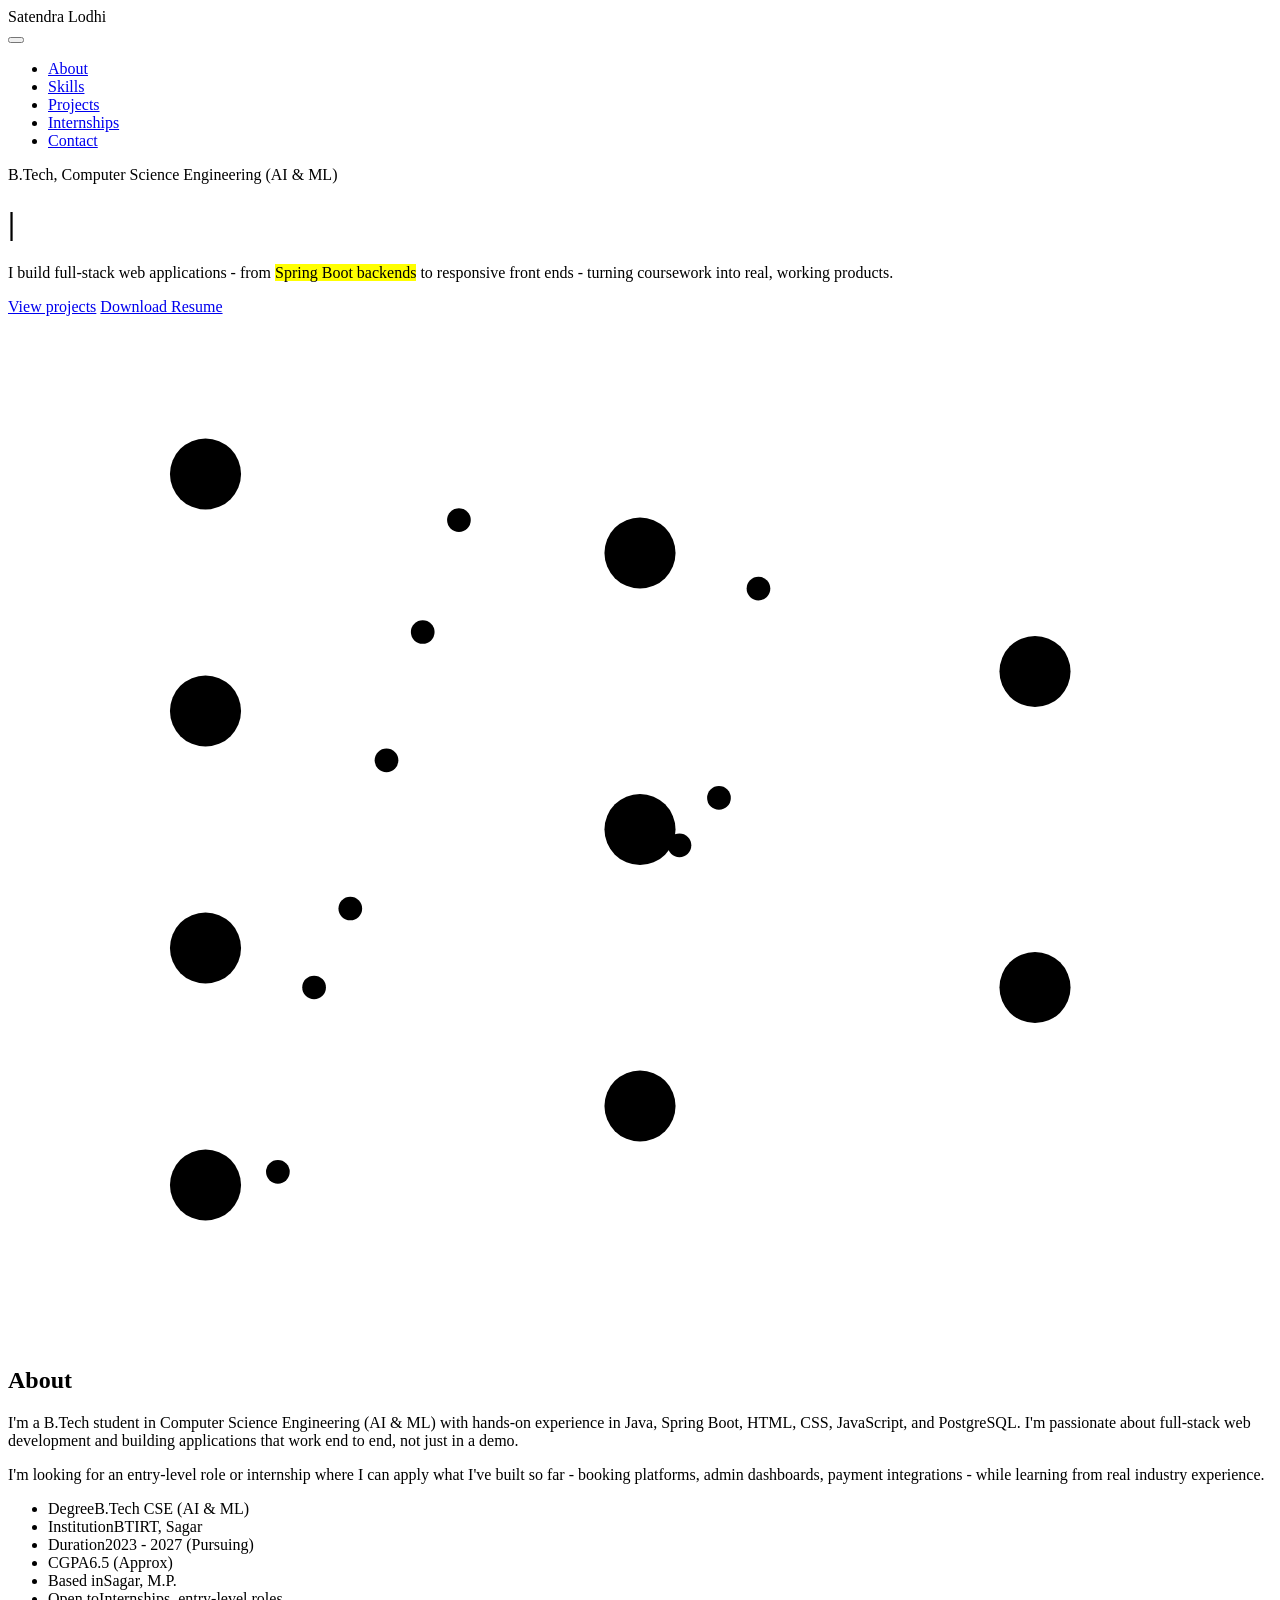
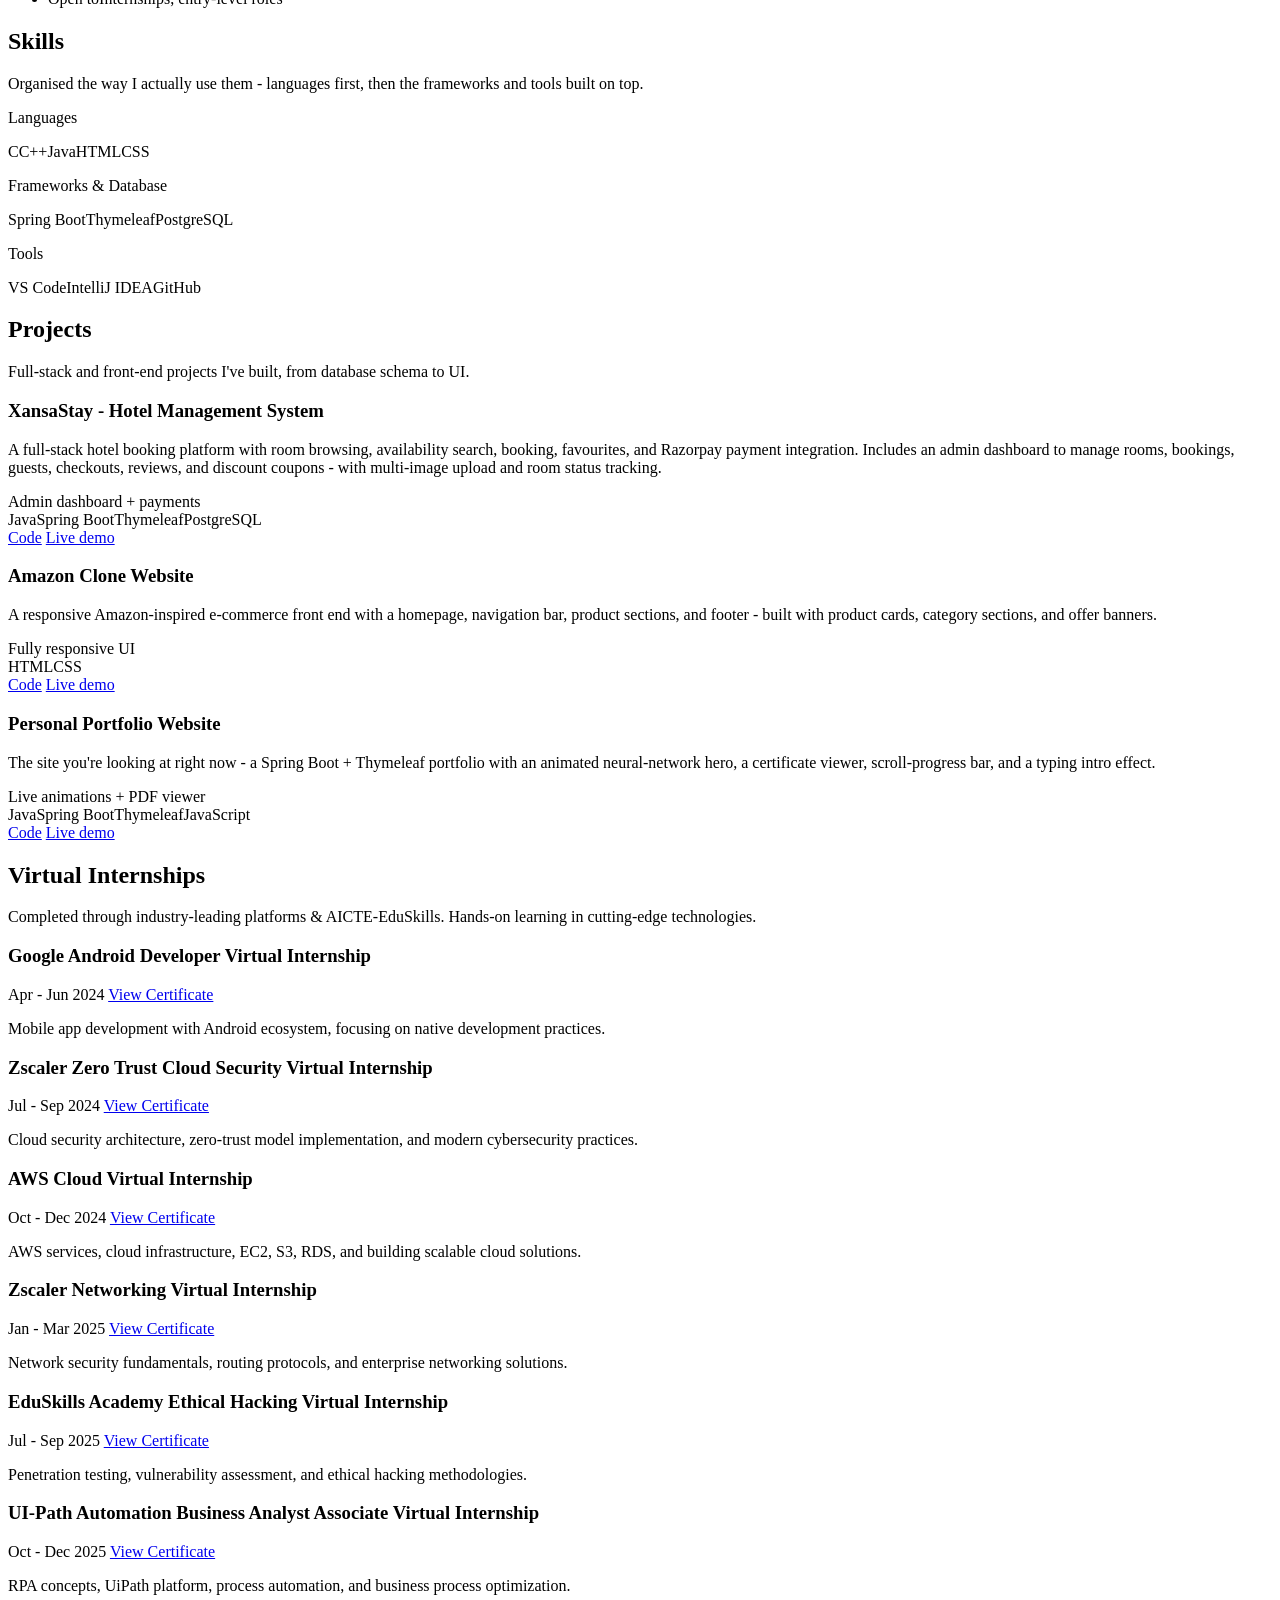
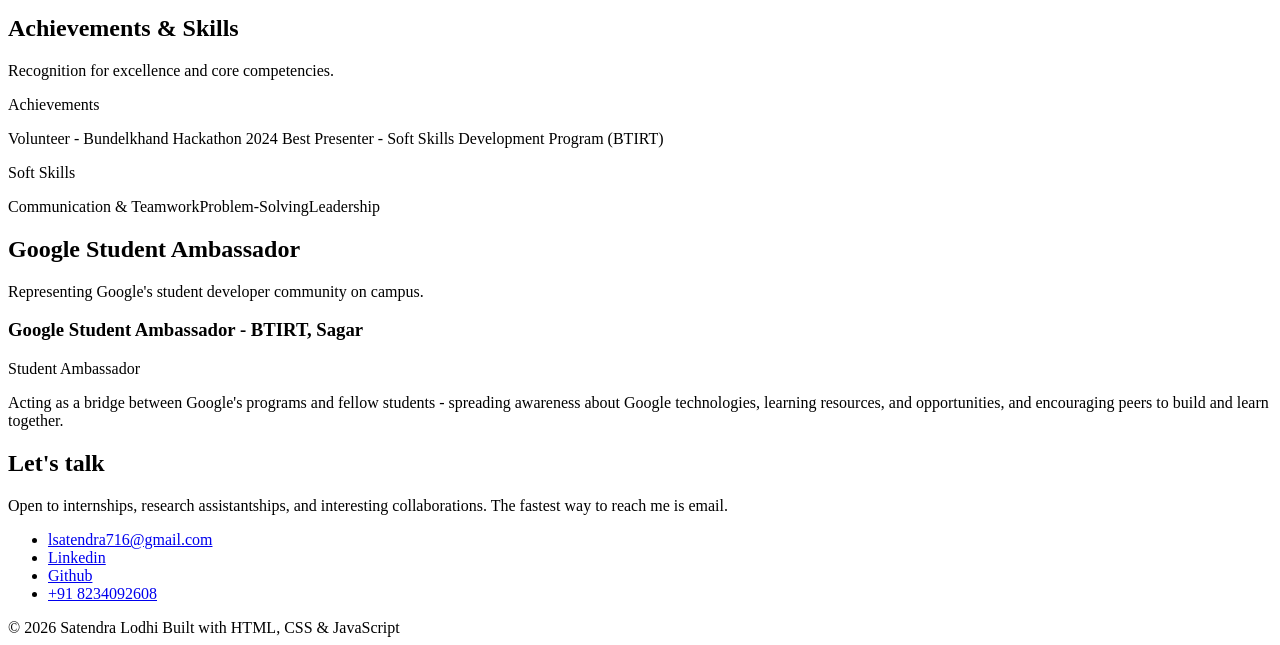
==== portfolio/src/main/resources/templates/index.html @ aa11546d "Update portfolio" ====
<!DOCTYPE html>
<html lang="en">
<head>
    <meta charset="UTF-8">
    <meta name="viewport" content="width=device-width, initial-scale=1.0">
    <title>Satendra Lodhi - CSE (AI & ML) Student</title>

    <!-- my css file -->
    <link rel="stylesheet" href="/css/style.css">
</head>
<body>

<!-- ===== NAVBAR ===== -->
<nav>
    <div class="nav-inner">
        <div class="nav-mark">Satendra Lodhi</div>

        <!-- hamburger button, only shows up on small screens -->
        <button class="nav-toggle" id="navToggle" aria-label="menu">
            <span></span>
            <span></span>
            <span></span>
        </button>

        <ul class="nav-links" id="navLinks">
            <li><a href="#about">About</a></li>
            <li><a href="#skills">Skills</a></li>
            <li><a href="#projects">Projects</a></li>
            <li><a href="#internships">Internships</a></li>
            <li><a href="#contact">Contact</a></li>
        </ul>
    </div>
    <div id="scroll-progress"></div>
</nav>

<!-- ===== HERO / INTRO SECTION ===== -->
<header class="hero">
    <div class="hero-inner">

        <div>
            <p class="eyebrow-line">B.Tech, Computer Science Engineering (AI &amp; ML)</p>
            <h1 class="title"><span id="typing-text"></span><span class="cursor">|</span></h1>
            <p class="lede">
                I build full-stack web applications - from <mark>Spring Boot backends</mark>
                to responsive front ends - turning coursework into real, working products.
            </p>

            <div class="cta-row">
                <a class="btn btn-solid" href="#projects">View projects</a>

                <a class="btn btn-outline"
                   href="/certificates/satendralodhi.pdf"
                   download="Satendra_Lodhi_Resume.pdf">
                    Download Resume
                </a>
            </div>
        </div>

        <!-- small neural-network style graphic, just for looks -->
        <div>
            <svg class="net-svg" id="netSvg" viewBox="0 0 320 260" xmlns="http://www.w3.org/2000/svg">

                <!-- lines connecting the dots -->
                <g id="lines">
                    <line x1="50" y1="40"  x2="160" y2="60"/>
                    <line x1="50" y1="100" x2="160" y2="60"/>
                    <line x1="50" y1="100" x2="160" y2="130"/>
                    <line x1="50" y1="160" x2="160" y2="130"/>
                    <line x1="50" y1="160" x2="160" y2="200"/>
                    <line x1="50" y1="220" x2="160" y2="200"/>
                    <line x1="160" y1="60"  x2="260" y2="90"/>
                    <line x1="160" y1="130" x2="260" y2="90"/>
                    <line x1="160" y1="130" x2="260" y2="170"/>
                    <line x1="160" y1="200" x2="260" y2="170"/>
                </g>

                <!-- the dots (nodes) themselves -->
                <g id="nodes">
                    <circle cx="50" cy="40" r="9"></circle>
                    <circle cx="50" cy="100" r="9"></circle>
                    <circle cx="50" cy="160" r="9"></circle>
                    <circle cx="50" cy="220" r="9"></circle>
                    <circle cx="160" cy="60" r="9"></circle>
                    <circle cx="160" cy="130" r="9"></circle>
                    <circle cx="160" cy="200" r="9"></circle>
                    <circle cx="260" cy="90" r="9"></circle>
                    <circle cx="260" cy="170" r="9"></circle>
                </g>
                <!-- small dots that keep flowing along each connection, for a "running" feel -->
                <g id="flow-dots">
                    <circle class="flow-dot" r="3"><animateMotion dur="1.8s" begin="0s"   repeatCount="indefinite" path="M50,40 L160,60"/></circle>
                    <circle class="flow-dot" r="3"><animateMotion dur="1.8s" begin="0.15s" repeatCount="indefinite" path="M50,100 L160,60"/></circle>
                    <circle class="flow-dot" r="3"><animateMotion dur="1.8s" begin="0.3s"  repeatCount="indefinite" path="M50,100 L160,130"/></circle>
                    <circle class="flow-dot" r="3"><animateMotion dur="1.8s" begin="0.45s" repeatCount="indefinite" path="M50,160 L160,130"/></circle>
                    <circle class="flow-dot" r="3"><animateMotion dur="1.8s" begin="0.6s"  repeatCount="indefinite" path="M50,160 L160,200"/></circle>
                    <circle class="flow-dot" r="3"><animateMotion dur="1.8s" begin="0.75s" repeatCount="indefinite" path="M50,220 L160,200"/></circle>
                    <circle class="flow-dot" r="3"><animateMotion dur="1.5s" begin="0.9s"  repeatCount="indefinite" path="M160,60 L260,90"/></circle>
                    <circle class="flow-dot" r="3"><animateMotion dur="1.5s" begin="1.05s" repeatCount="indefinite" path="M160,130 L260,90"/></circle>
                    <circle class="flow-dot" r="3"><animateMotion dur="1.5s" begin="1.2s"  repeatCount="indefinite" path="M160,130 L260,170"/></circle>
                    <circle class="flow-dot" r="3"><animateMotion dur="1.5s" begin="1.35s" repeatCount="indefinite" path="M160,200 L260,170"/></circle>
                </g>
            </svg>
        </div>

    </div>
</header>

<main>

    <!-- ===== ABOUT ===== -->
    <section id="about">
        <div class="wrap about-grid">
            <div>
                <div class="section-head">
                    <h2 class="h">About</h2>
                </div>

                <p>
                    I'm a B.Tech student in Computer Science Engineering (AI &amp; ML) with hands-on
                    experience in Java, Spring Boot, HTML, CSS, JavaScript, and PostgreSQL. I'm passionate
                    about full-stack web development and building applications that work end to end,
                    not just in a demo.
                </p>
                <p>
                    I'm looking for an entry-level role or internship where I can apply what I've built
                    so far - booking platforms, admin dashboards, payment integrations - while learning
                    from real industry experience.
                </p>
            </div>

            <!-- quick facts, like a mini resume card -->
            <ul class="fact-list">
                <li><span>Degree</span><span>B.Tech CSE (AI &amp; ML)</span></li>
                <li><span>Institution</span><span>BTIRT, Sagar</span></li>
                <li><span>Duration</span><span>2023 - 2027 (Pursuing)</span></li>
                <li><span>CGPA</span><span>6.5 (Approx)</span></li>
                <li><span>Based in</span><span>Sagar, M.P.</span></li>
                <li><span>Open to</span><span>Internships, entry-level roles</span></li>
            </ul>
        </div>
    </section>

    <!-- ===== SKILLS ===== -->
    <section id="skills">
        <div class="wrap">
            <div class="section-head">
                <h2 class="h">Skills</h2>
                <p class="section-sub">
                    Organised the way I actually use them - languages first, then the frameworks
                    and tools built on top.
                </p>
            </div>

            <div class="layers">
                <div class="layer">
                    <p class="layer-name">Languages</p>
                    <div class="skill-tags">
                        <span>C</span><span>C++</span><span>Java</span><span>HTML</span><span>CSS</span>
                    </div>
                </div>

                <div class="layer">
                    <p class="layer-name">Frameworks &amp; Database</p>
                    <div class="skill-tags">
                        <span>Spring Boot</span><span>Thymeleaf</span><span>PostgreSQL</span>
                    </div>
                </div>

                <div class="layer">
                    <p class="layer-name">Tools</p>
                    <div class="skill-tags">
                        <span>VS Code</span><span>IntelliJ IDEA</span><span>GitHub</span>
                    </div>
                </div>
            </div>
        </div>
    </section>

    <!-- ===== PROJECTS ===== -->
    <section id="projects">
        <div class="wrap">
            <div class="section-head">
                <h2 class="h">Projects</h2>
                <p class="section-sub">Full-stack and front-end projects I've built, from database schema to UI.</p>
            </div>

            <div class="projects">

                <!-- project 1 -->
                <div class="project" data-tag="Full-Stack">
                    <h3>XansaStay - Hotel Management System</h3>
                    <p>
                        A full-stack hotel booking platform with room browsing, availability search,
                        booking, favourites, and Razorpay payment integration. Includes an admin dashboard
                        to manage rooms, bookings, guests, checkouts, reviews, and discount coupons - with
                        multi-image upload and room status tracking.
                    </p>
                    <span class="metric">Admin dashboard + payments</span>
                    <div class="tech-row">
                        <span>Java</span><span>Spring Boot</span><span>Thymeleaf</span><span>PostgreSQL</span>
                    </div>
                    <div class="proj-links">
                        <a href="https://github.com/satendra82/Xansastays">Code</a>
                        <a href="https://xansastays.onrender.com/">Live demo</a>
                    </div>
                </div>

                <!-- project 2 -->
                <div class="project" data-tag="Frontend">
                    <h3>Amazon Clone Website</h3>
                    <p>
                        A responsive Amazon-inspired e-commerce front end with a homepage, navigation bar,
                        product sections, and footer - built with product cards, category sections, and
                        offer banners.
                    </p>
                    <span class="metric">Fully responsive UI</span>
                    <div class="tech-row">
                        <span>HTML</span><span>CSS</span>
                    </div>
                    <div class="proj-links">
                        <a href="https://github.com/satendra82">Code</a>
                        <a href="https://github.com/satendra82">Live demo</a>
                    </div>
                </div>

                <!-- project 3 - this site -->
                <div class="project" data-tag="Full-Stack">
                    <h3>Personal Portfolio Website</h3>
                    <p>
                        The site you're looking at right now - a Spring Boot + Thymeleaf portfolio with
                        an animated neural-network hero, a certificate viewer, scroll-progress bar, and
                        a typing intro effect.
                    </p>
                    <span class="metric">Live animations + PDF viewer</span>
                    <div class="tech-row">
                        <span>Java</span><span>Spring Boot</span><span>Thymeleaf</span><span>JavaScript</span>
                    </div>
                    <div class="proj-links">
                        <a href="https://github.com/satendra82">Code</a>
                        <a href="https://satendra-lodhi.onrender.com/">Live demo</a>
                    </div>
                </div>

            </div>
        </div>
    </section>

    <!-- ===== INTERNSHIPS ===== -->
    <section id="internships">
        <div class="wrap">
            <div class="section-head">
                <h2 class="h">Virtual Internships</h2>
                <p class="section-sub">
                    Completed through industry-leading platforms &amp; AICTE-EduSkills. Hands-on learning in cutting-edge technologies.
                </p>
            </div>

            <div class="internships-timeline">
                <div class="internship-card">
                    <div class="internship-header">
                        <h3>Google Android Developer Virtual Internship</h3>
                        <div class="meta-col">
                            <span class="date-badge">Apr - Jun 2024</span>
                            <a class="cert-view-btn" href="#" data-pdf="/certificates/certification1.pdf" onclick="openCertModal(this); return false;">View Certificate</a>
                        </div>
                    </div>
                    <p class="internship-desc">Mobile app development with Android ecosystem, focusing on native development practices.</p>
                </div>

                <div class="internship-card">
                    <div class="internship-header">
                        <h3>Zscaler Zero Trust Cloud Security Virtual Internship</h3>
                        <div class="meta-col">
                            <span class="date-badge">Jul - Sep 2024</span>
                            <a class="cert-view-btn" href="#" data-pdf="/certificates/certificate2.pdf" onclick="openCertModal(this); return false;">View Certificate</a>
                        </div>
                    </div>
                    <p class="internship-desc">Cloud security architecture, zero-trust model implementation, and modern cybersecurity practices.</p>
                </div>

                <div class="internship-card">
                    <div class="internship-header">
                        <h3>AWS Cloud Virtual Internship</h3>
                        <div class="meta-col">
                            <span class="date-badge">Oct - Dec 2024</span>
                            <a class="cert-view-btn" href="#" data-pdf="/certificates/certification3.pdf" onclick="openCertModal(this); return false;">View Certificate</a>
                        </div>
                    </div>
                    <p class="internship-desc">AWS services, cloud infrastructure, EC2, S3, RDS, and building scalable cloud solutions.</p>
                </div>

                <div class="internship-card">
                    <div class="internship-header">
                        <h3>Zscaler Networking Virtual Internship</h3>
                        <div class="meta-col">
                            <span class="date-badge">Jan - Mar 2025</span>
                            <a class="cert-view-btn" href="#" data-pdf="/certificates/certificate4.pdf" onclick="openCertModal(this); return false;">View Certificate</a>
                        </div>
                    </div>
                    <p class="internship-desc">Network security fundamentals, routing protocols, and enterprise networking solutions.</p>
                </div>

                <div class="internship-card">
                    <div class="internship-header">
                        <h3>EduSkills Academy Ethical Hacking Virtual Internship</h3>
                        <div class="meta-col">
                            <span class="date-badge">Jul - Sep 2025</span>
                            <a class="cert-view-btn" href="#" data-pdf="/certificates/certification5.pdf" onclick="openCertModal(this); return false;">View Certificate</a>
                        </div>
                    </div>
                    <p class="internship-desc">Penetration testing, vulnerability assessment, and ethical hacking methodologies.</p>
                </div>

                <div class="internship-card">
                    <div class="internship-header">
                        <h3>UI-Path Automation Business Analyst Associate Virtual Internship</h3>
                        <div class="meta-col">
                            <span class="date-badge">Oct - Dec 2025</span>
                            <a class="cert-view-btn" href="#" data-pdf="/certificates/certification6.pdf" onclick="openCertModal(this); return false;">View Certificate</a>
                        </div>
                    </div>
                    <p class="internship-desc">RPA concepts, UiPath platform, process automation, and business process optimization.</p>
                </div>
            </div>
        </div>
    </section>

    <!-- ===== ACHIEVEMENTS ===== -->
    <section id="achievements">
        <div class="wrap">
            <div class="section-head">
                <h2 class="h">Achievements &amp; Skills</h2>
                <p class="section-sub">
                    Recognition for excellence and core competencies.
                </p>
            </div>

            <div class="layers">
                <div class="layer">
                    <p class="layer-name">Achievements</p>
                    <div class="skill-tags">
                        <span>Volunteer - Bundelkhand Hackathon 2024</span>
                        <span>Best Presenter - Soft Skills Development Program (BTIRT)</span>
                    </div>
                </div>

                <div class="layer">
                    <p class="layer-name">Soft Skills</p>
                    <div class="skill-tags">
                        <span>Communication &amp; Teamwork</span><span>Problem-Solving</span><span>Leadership</span>
                    </div>
                </div>
            </div>
        </div>
    </section>

    <!-- ===== GOOGLE STUDENT AMBASSADOR ===== -->
    <section id="ambassador">
        <div class="wrap">
            <div class="section-head">
                <h2 class="h">Google Student Ambassador</h2>
                <p class="section-sub">
                    Representing Google's student developer community on campus.
                </p>
            </div>

            <div class="internships-timeline">
                <div class="internship-card">
                    <div class="internship-header">
                        <h3>Google Student Ambassador - BTIRT, Sagar</h3>
                        <div class="meta-col">
                            <span class="date-badge">Student Ambassador</span>
                        </div>
                    </div>
                    <p class="internship-desc">
                        Acting as a bridge between Google's programs and fellow students - spreading awareness
                        about Google technologies, learning resources, and opportunities, and encouraging
                        peers to build and learn together.
                    </p>
                </div>
            </div>
        </div>
    </section>

    <!-- ===== CONTACT ===== -->
    <section id="contact">
        <div class="wrap">
            <div class="contact-box">
                <div class="contact-anim">
                    <h2 class="h">Let's talk</h2>
                    <p style="color:var(--ink-soft)">
                        Open to internships, research assistantships, and interesting collaborations.
                        The fastest way to reach me is email.
                    </p>
                </div>

                <ul class="contact-list contact-anim" id="contact-list-anim">
                    <li><a href="mailto:lsatendra716@gmail.com">lsatendra716@gmail.com</a></li>
                    <li><a href="https://linkedin.com/in/satendra-lodhi" target="_blank" rel="noopener">Linkedin</a></li>
                    <li><a href="https://github.com/satendra82" target="_blank" rel="noopener">Github</a></li>
                    <li><a href="tel:+918234092608">+91 8234092608</a></li>
                </ul>
            </div>
        </div>
    </section>

</main>

<footer>
    <div class="wrap footer-inner">
        <span>&copy; 2026 Satendra Lodhi</span>
        <span>Built with HTML, CSS &amp; JavaScript</span>
    </div>
</footer>

<!-- my js file, right before closing body tag -->
<script src="/js/script.js"></script>

<!-- ===== CERTIFICATE MODAL ===== -->
<div id="certModal" style="display:none; position:fixed; inset:0; z-index:999; align-items:center; justify-content:center;">
    <div id="certBackdrop" onclick="closeCertModal()" style="position:absolute; inset:0; background:rgba(0,0,0,0.6); backdrop-filter:blur(6px);"></div>
    <div style="position:relative; z-index:1000; width:90%; max-width:900px; height:85vh; background:#fff; border-radius:4px; overflow:hidden; box-shadow:0 20px 60px rgba(0,0,0,0.4);">
        <button onclick="closeCertModal()" style="position:absolute; top:12px; right:16px; background:#B5542A; color:#fff; border:none; border-radius:3px; padding:6px 14px; font-size:0.9rem; cursor:pointer; z-index:10;">✕ Close</button>
        <iframe id="certFrame" src="" style="width:100%; height:100%; border:none;"></iframe>
    </div>
</div>


</body>
</html>
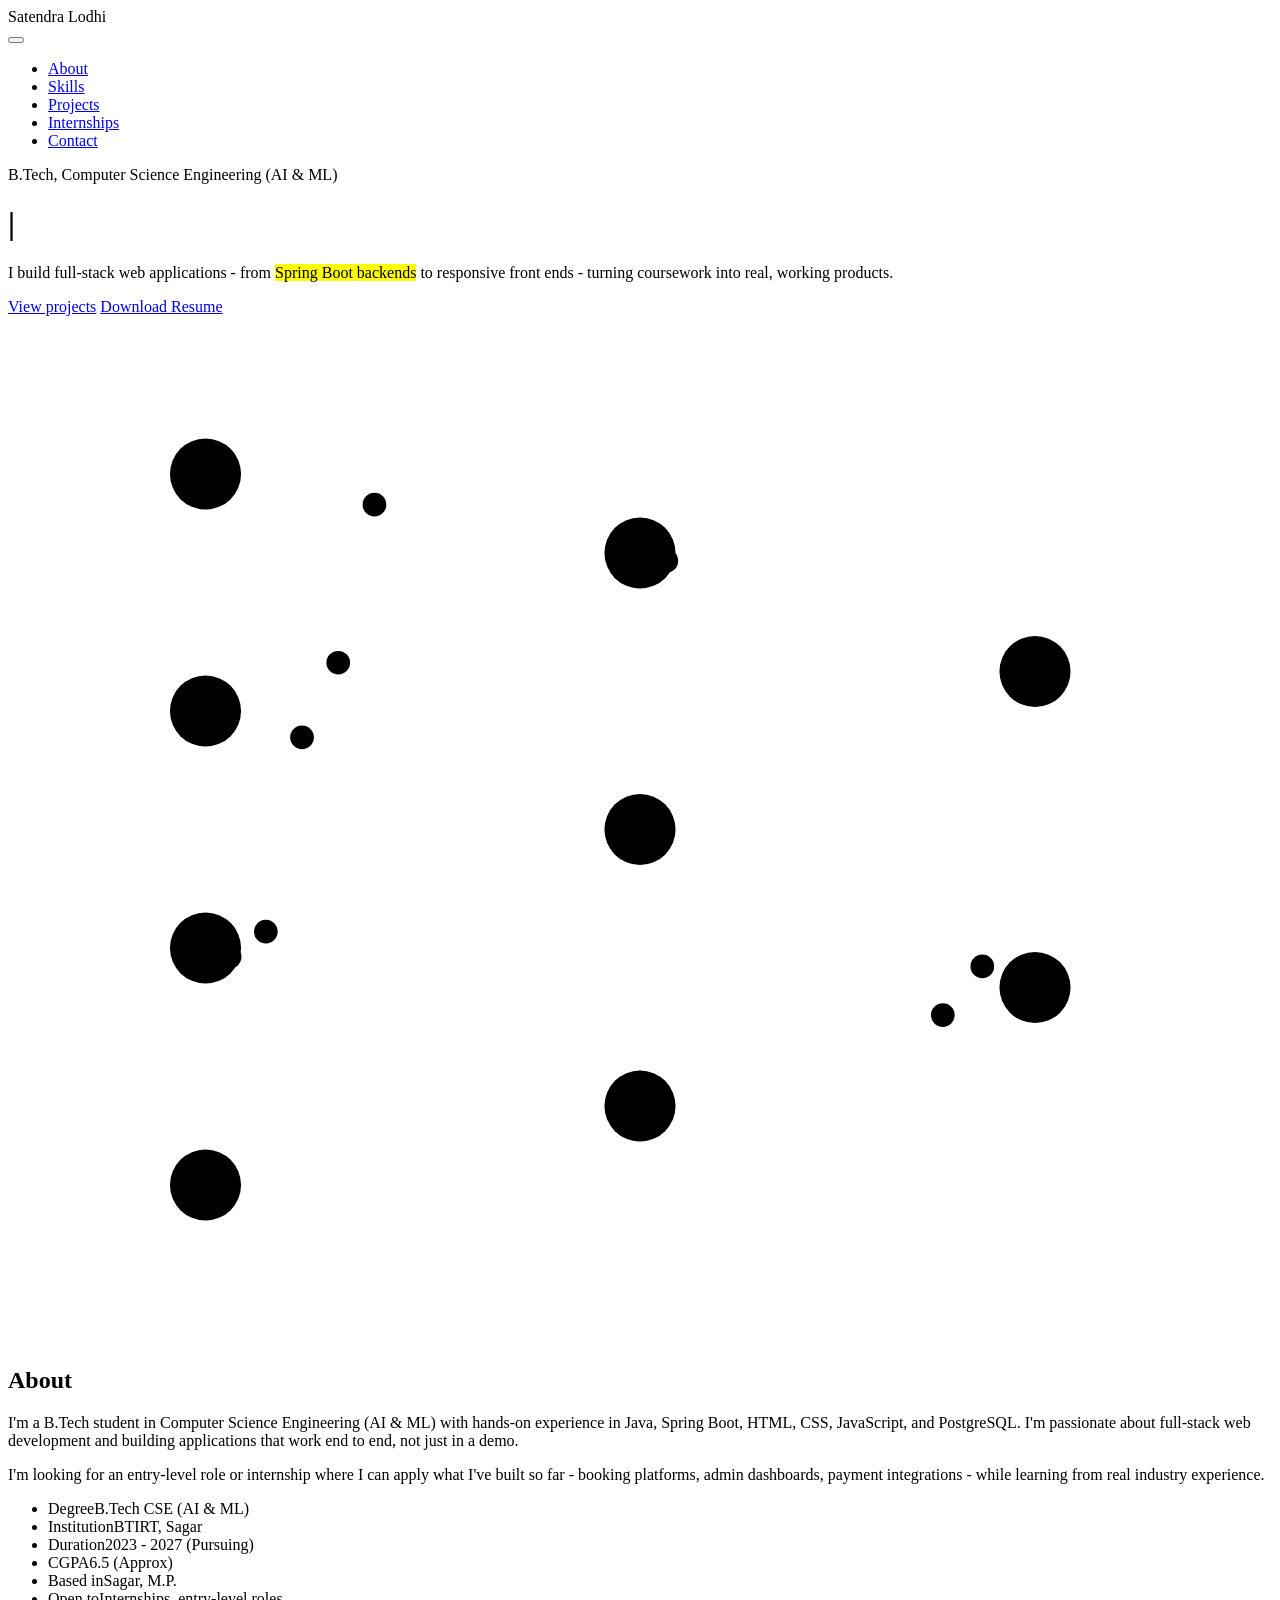
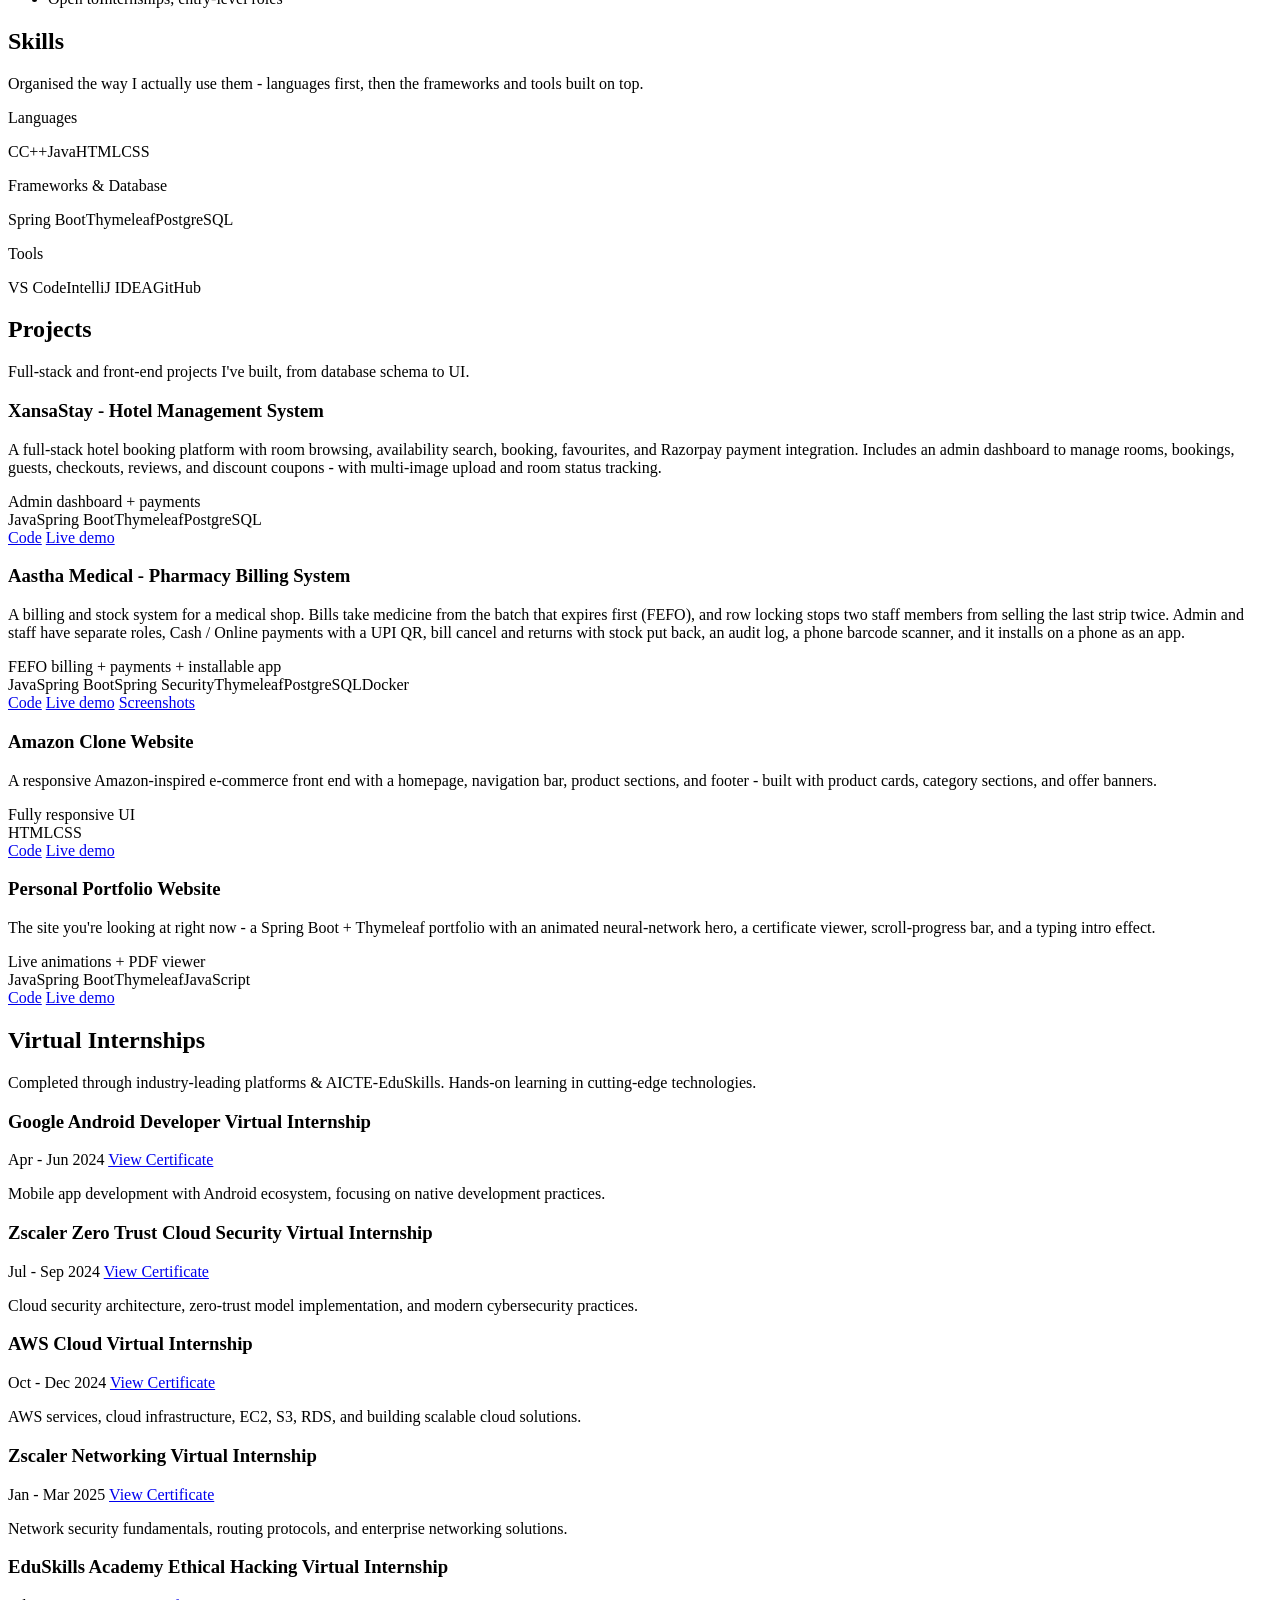
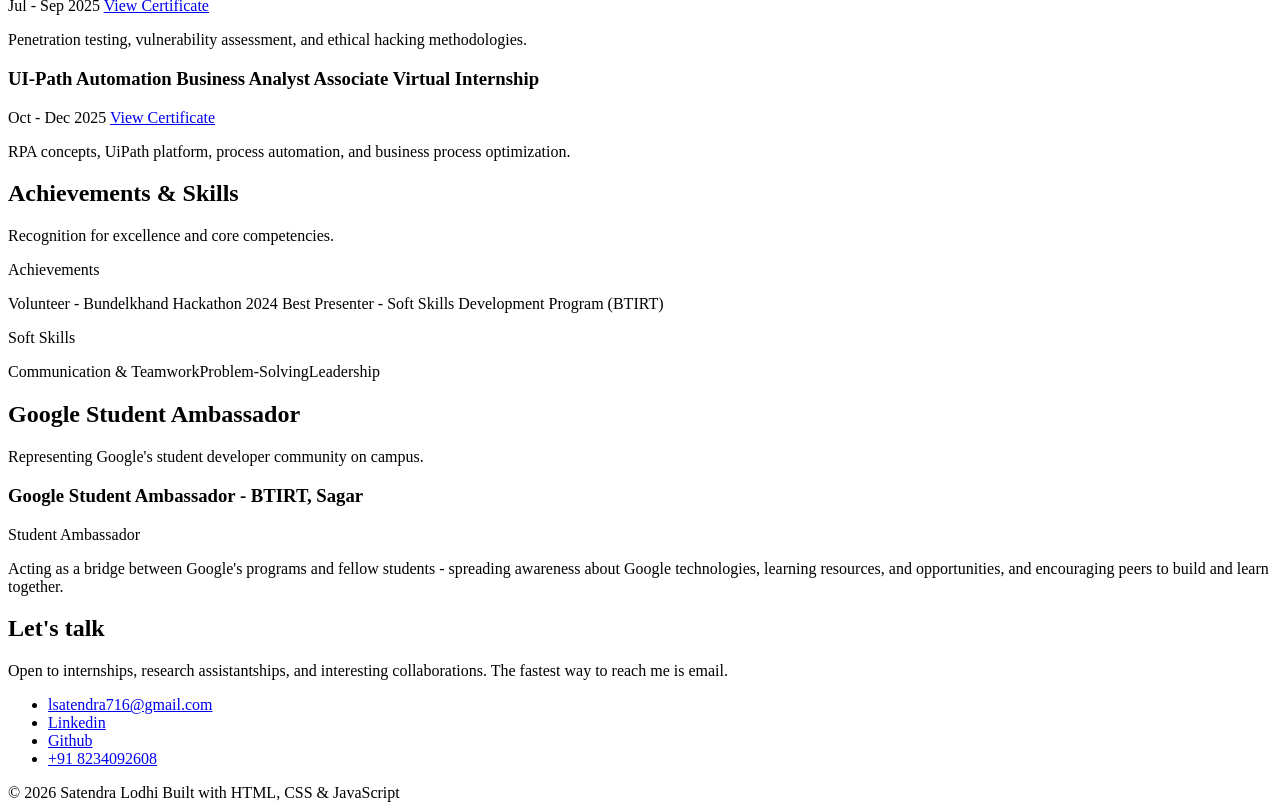
==== commit 03bd59c1: "Add Aastha Medical project with screenshots page" ====
--- a/portfolio/src/main/resources/templates/index.html
+++ b/portfolio/src/main/resources/templates/index.html
@@ -205,7 +205,28 @@
                     </div>
                 </div>
 
-                <!-- project 2 -->
+                <!-- project 2 - Aastha Medical -->
+                <div class="project" data-tag="Full-Stack">
+                    <h3>Aastha Medical - Pharmacy Billing System</h3>
+                    <p>
+                        A billing and stock system for a medical shop. Bills take medicine from the batch that
+                        expires first (FEFO), and row locking stops two staff members from selling the last
+                        strip twice. Admin and staff have separate roles, Cash / Online payments with a UPI QR,
+                        bill cancel and returns with stock put back, an audit log, a phone barcode scanner,
+                        and it installs on a phone as an app.
+                    </p>
+                    <span class="metric">FEFO billing + payments + installable app</span>
+                    <div class="tech-row">
+                        <span>Java</span><span>Spring Boot</span><span>Spring Security</span><span>Thymeleaf</span><span>PostgreSQL</span><span>Docker</span>
+                    </div>
+                    <div class="proj-links">
+                        <a href="https://github.com/satendra82/Medical-Billing-System">Code</a>
+                        <a href="https://medical-billing-system-ueug.onrender.com">Live demo</a>
+                        <a href="/aastha-medical.html">Screenshots</a>
+                    </div>
+                </div>
+
+                <!-- project 3 -->
                 <div class="project" data-tag="Frontend">
                     <h3>Amazon Clone Website</h3>
                     <p>
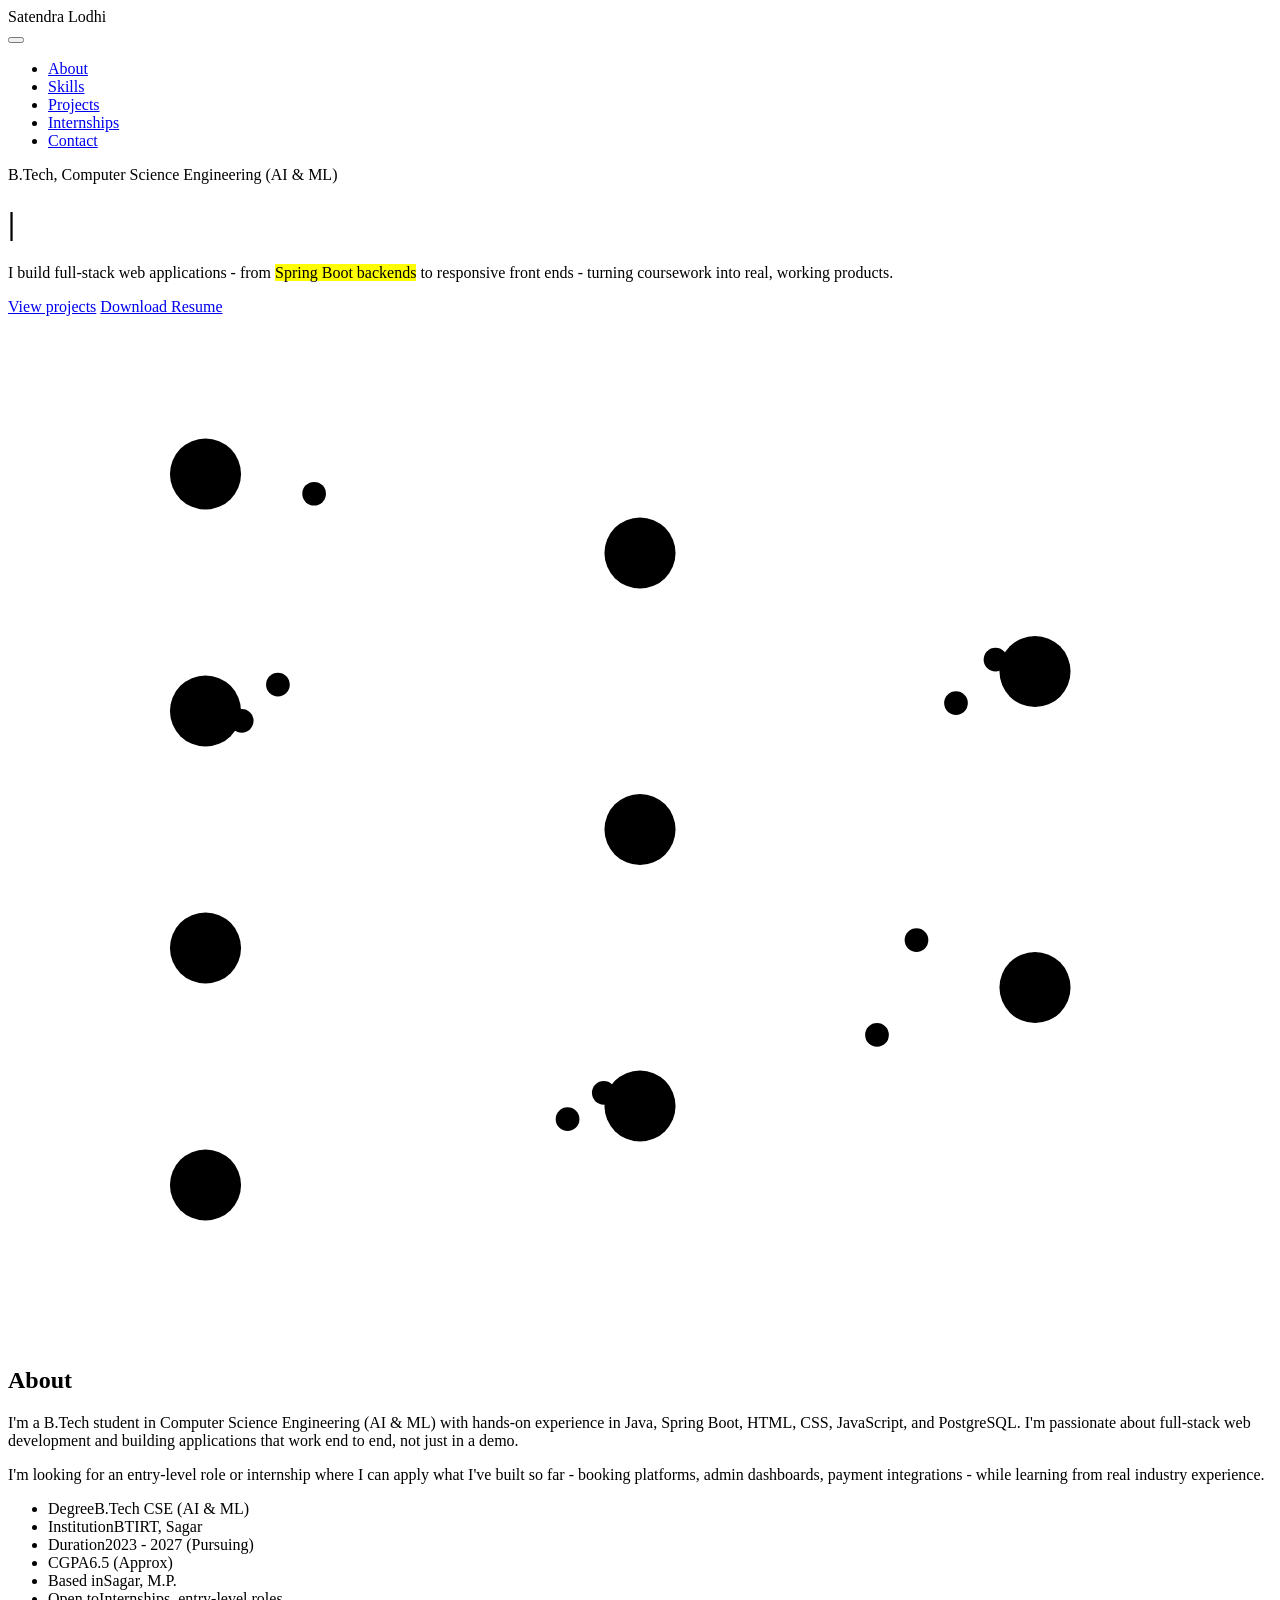
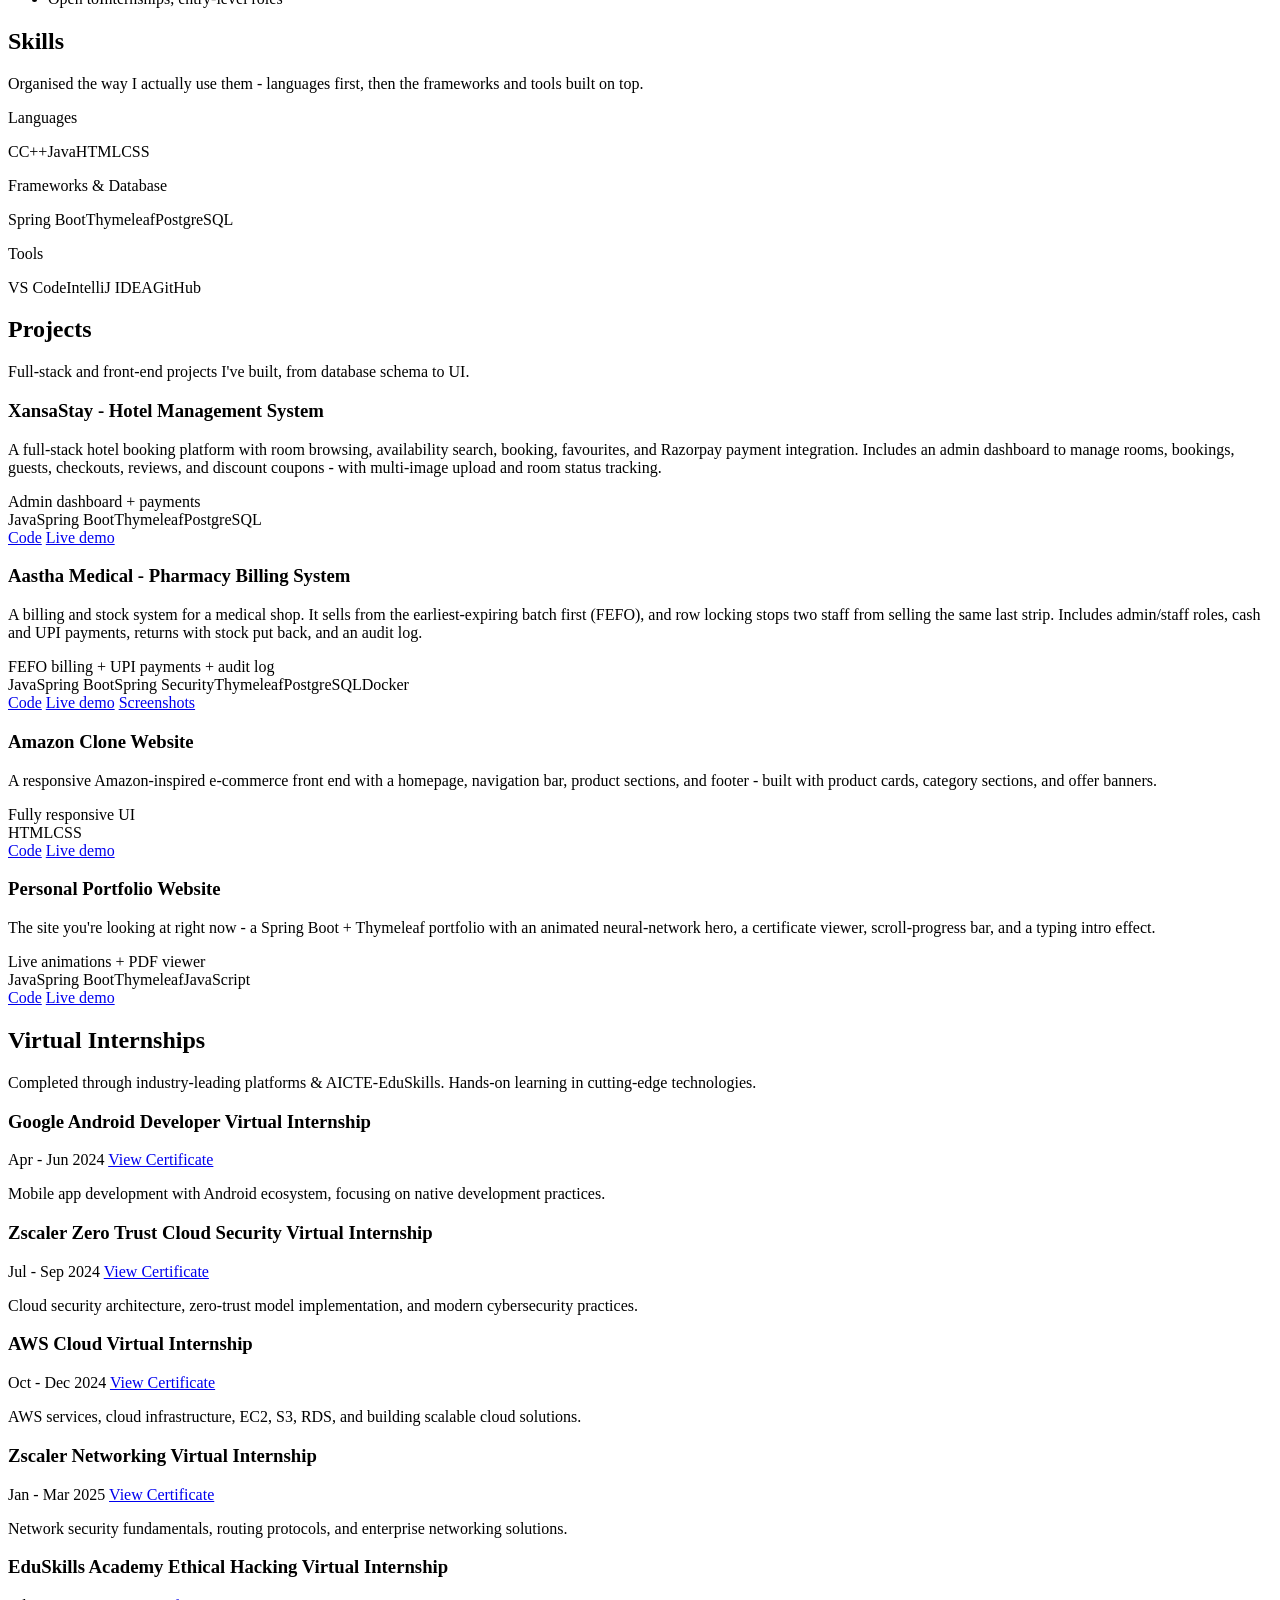
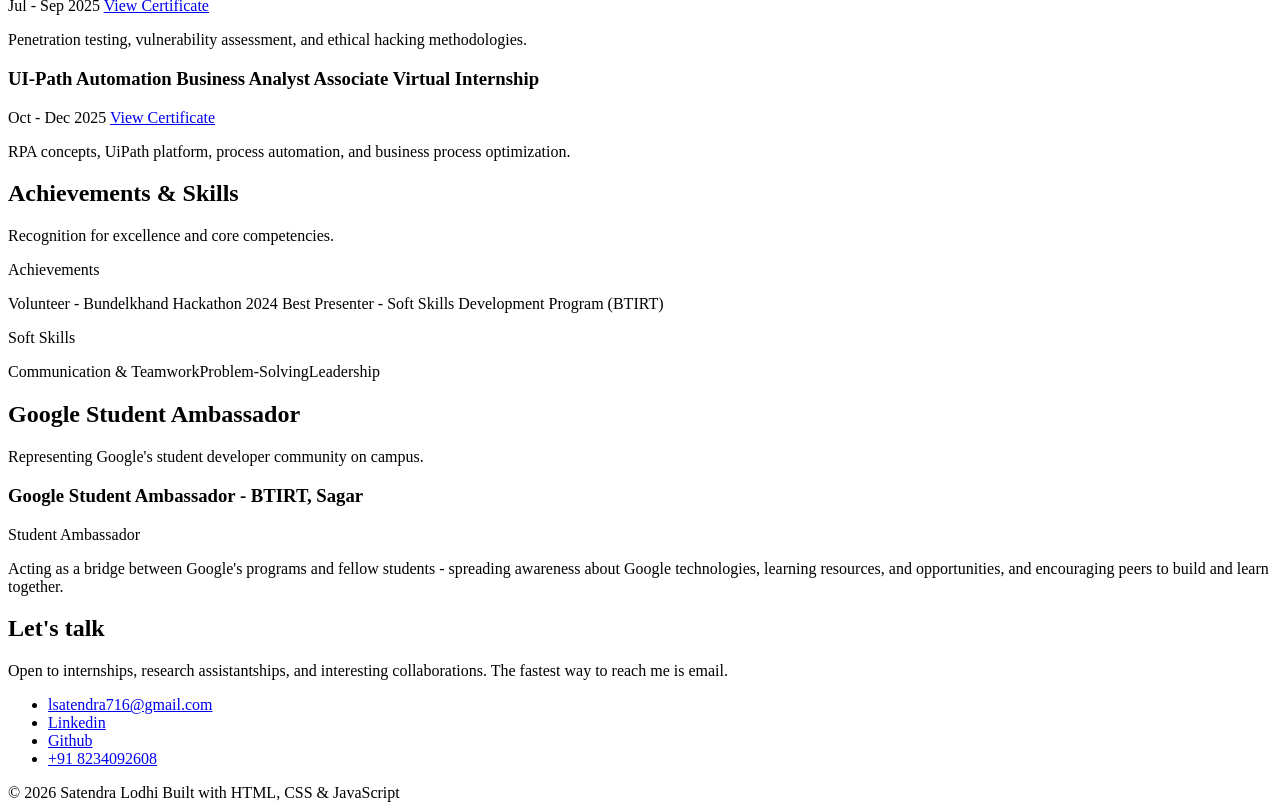
==== commit 090139cc: "Update Aastha Medical project card" ====
--- a/portfolio/src/main/resources/templates/index.html
+++ b/portfolio/src/main/resources/templates/index.html
@@ -209,16 +209,16 @@
                 <div class="project" data-tag="Full-Stack">
                     <h3>Aastha Medical - Pharmacy Billing System</h3>
                     <p>
-                        A billing and stock system for a medical shop. Bills take medicine from the batch that
-                        expires first (FEFO), and row locking stops two staff members from selling the last
-                        strip twice. Admin and staff have separate roles, Cash / Online payments with a UPI QR,
-                        bill cancel and returns with stock put back, an audit log, a phone barcode scanner,
-                        and it installs on a phone as an app.
-                    </p>
-                    <span class="metric">FEFO billing + payments + installable app</span>
+                        A billing and stock system for a medical shop. It sells from the earliest-expiring
+                        batch first (FEFO), and row locking stops two staff from selling the same last strip.
+                        Includes admin/staff roles, cash and UPI payments, returns with stock put back,
+                        and an audit log.
+                    </p>
+                    <span class="metric">FEFO billing + UPI payments + audit log</span>
                     <div class="tech-row">
                         <span>Java</span><span>Spring Boot</span><span>Spring Security</span><span>Thymeleaf</span><span>PostgreSQL</span><span>Docker</span>
                     </div>
+                </div>
                     <div class="proj-links">
                         <a href="https://github.com/satendra82/Medical-Billing-System">Code</a>
                         <a href="https://medical-billing-system-ueug.onrender.com">Live demo</a>
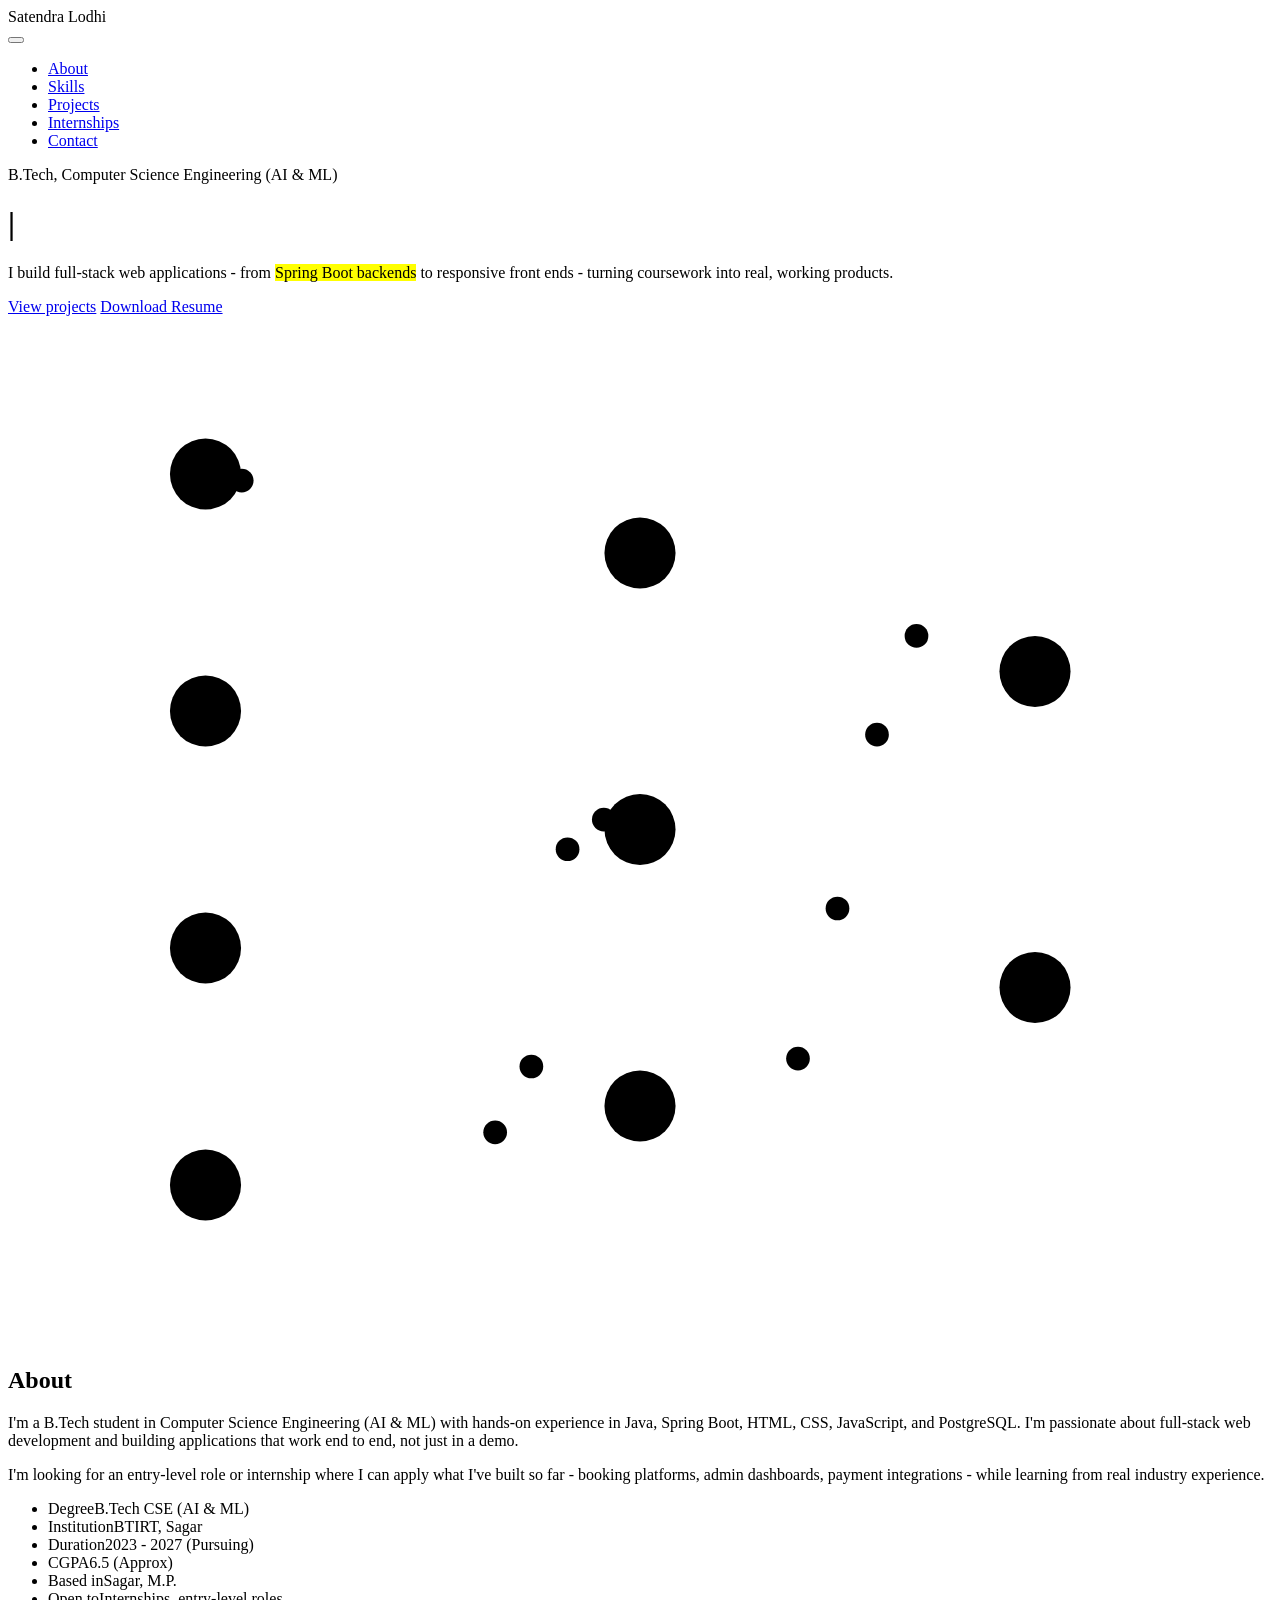
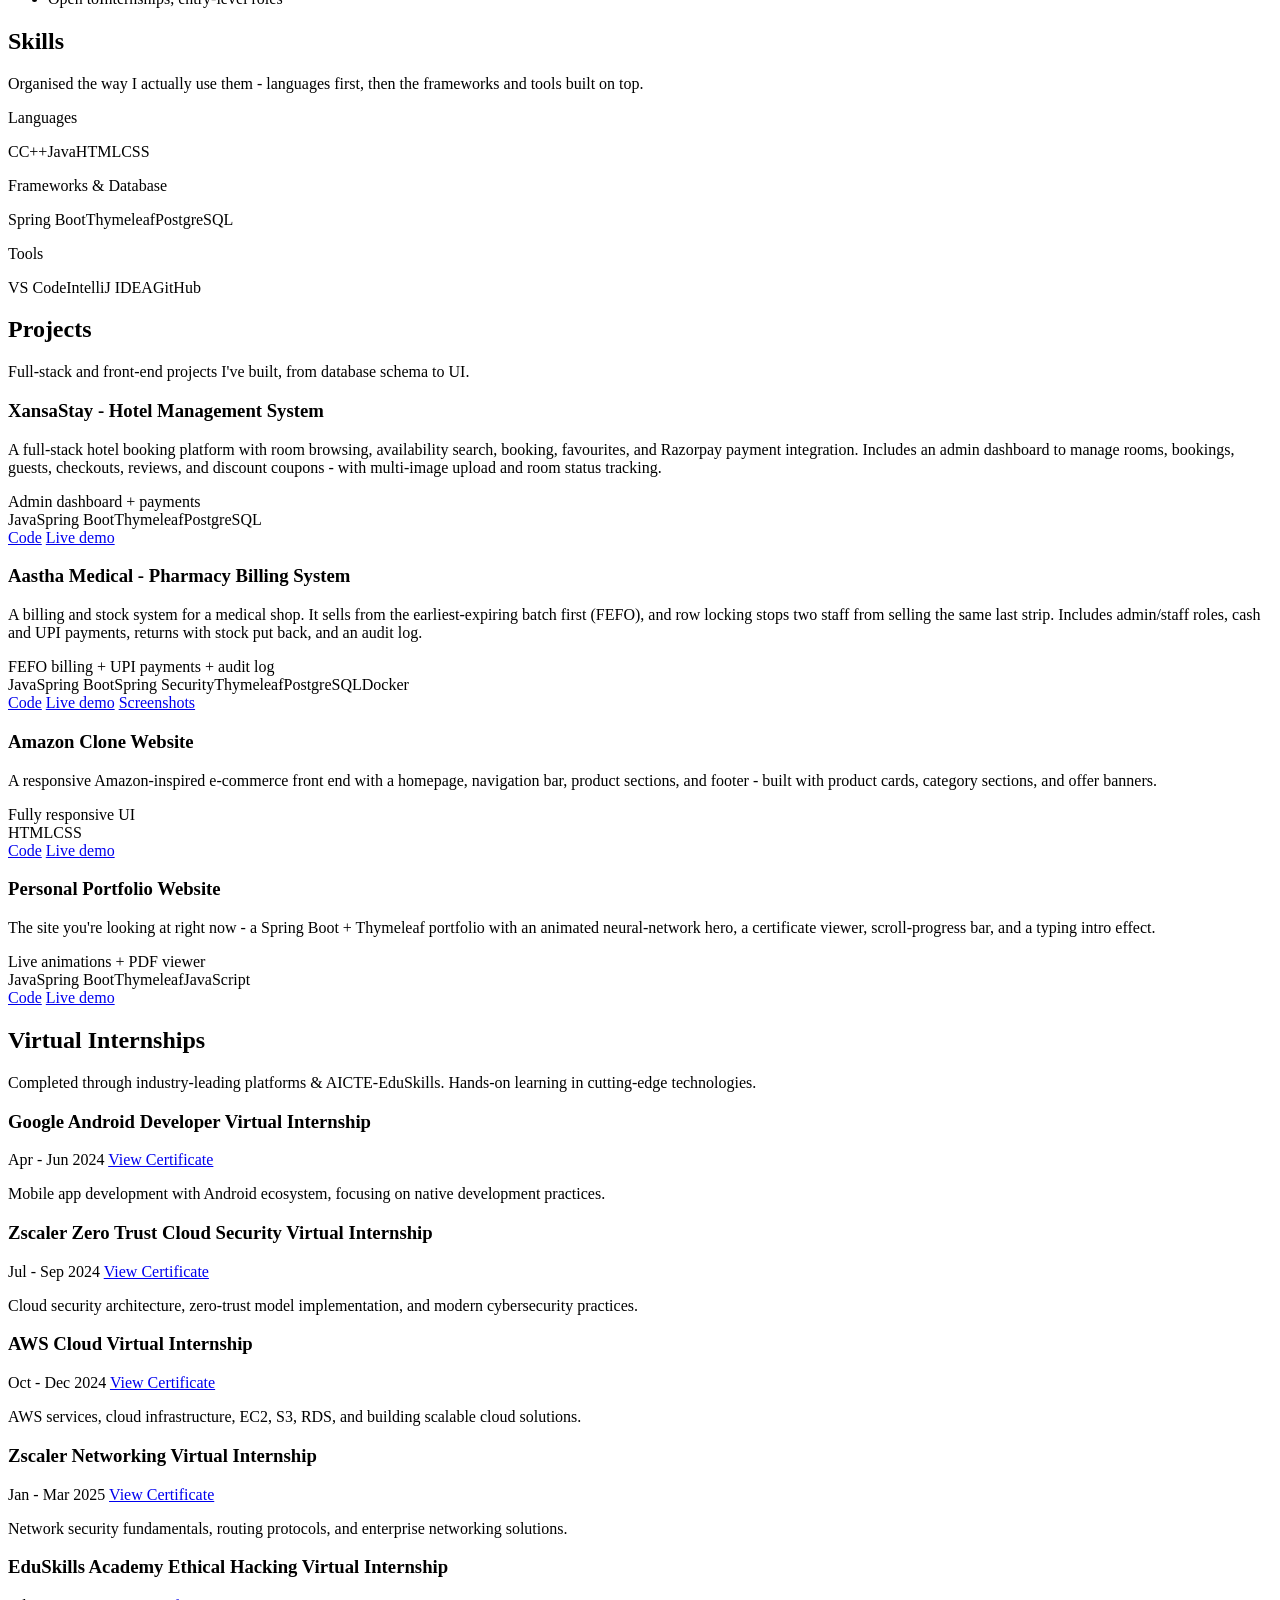
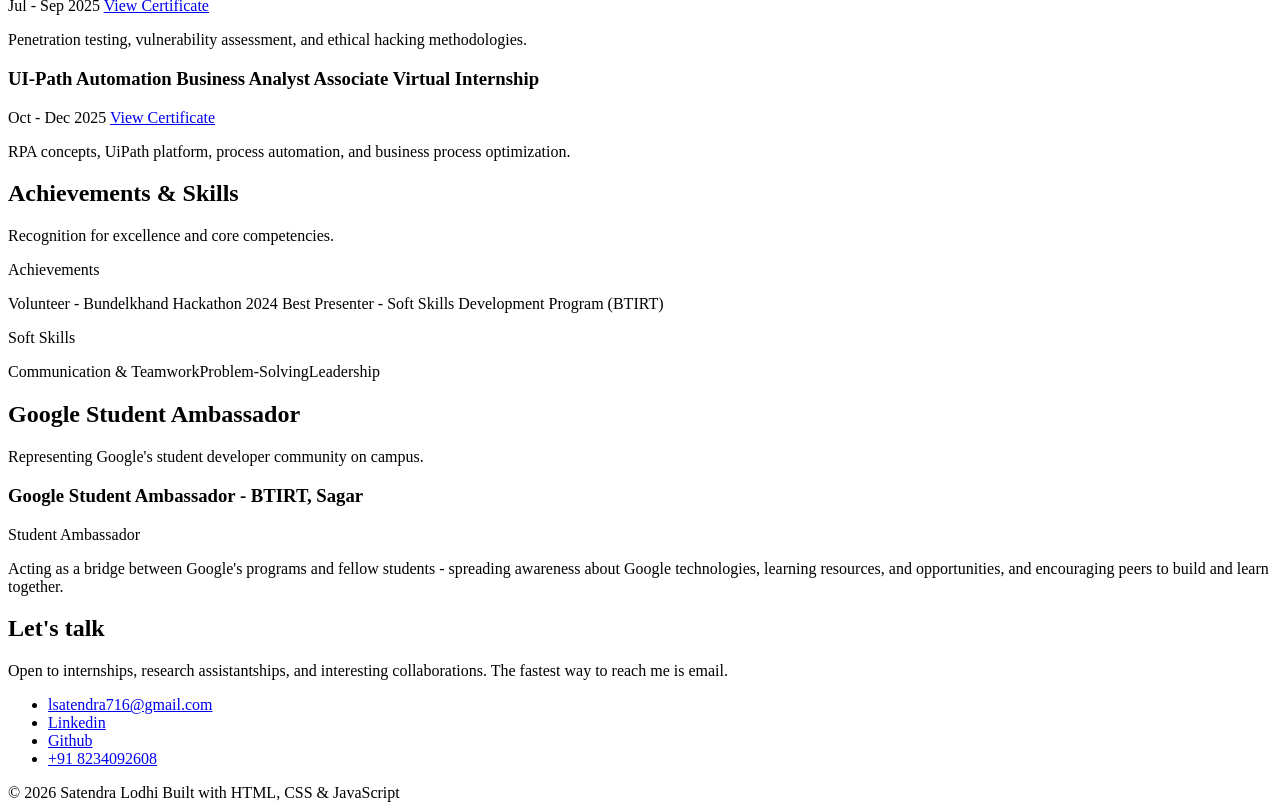
==== commit 90459f92: "Fix Aastha Medical card: move project links inside card" ====
--- a/portfolio/src/main/resources/templates/index.html
+++ b/portfolio/src/main/resources/templates/index.html
@@ -218,7 +218,6 @@
                     <div class="tech-row">
                         <span>Java</span><span>Spring Boot</span><span>Spring Security</span><span>Thymeleaf</span><span>PostgreSQL</span><span>Docker</span>
                     </div>
-                </div>
                     <div class="proj-links">
                         <a href="https://github.com/satendra82/Medical-Billing-System">Code</a>
                         <a href="https://medical-billing-system-ueug.onrender.com">Live demo</a>
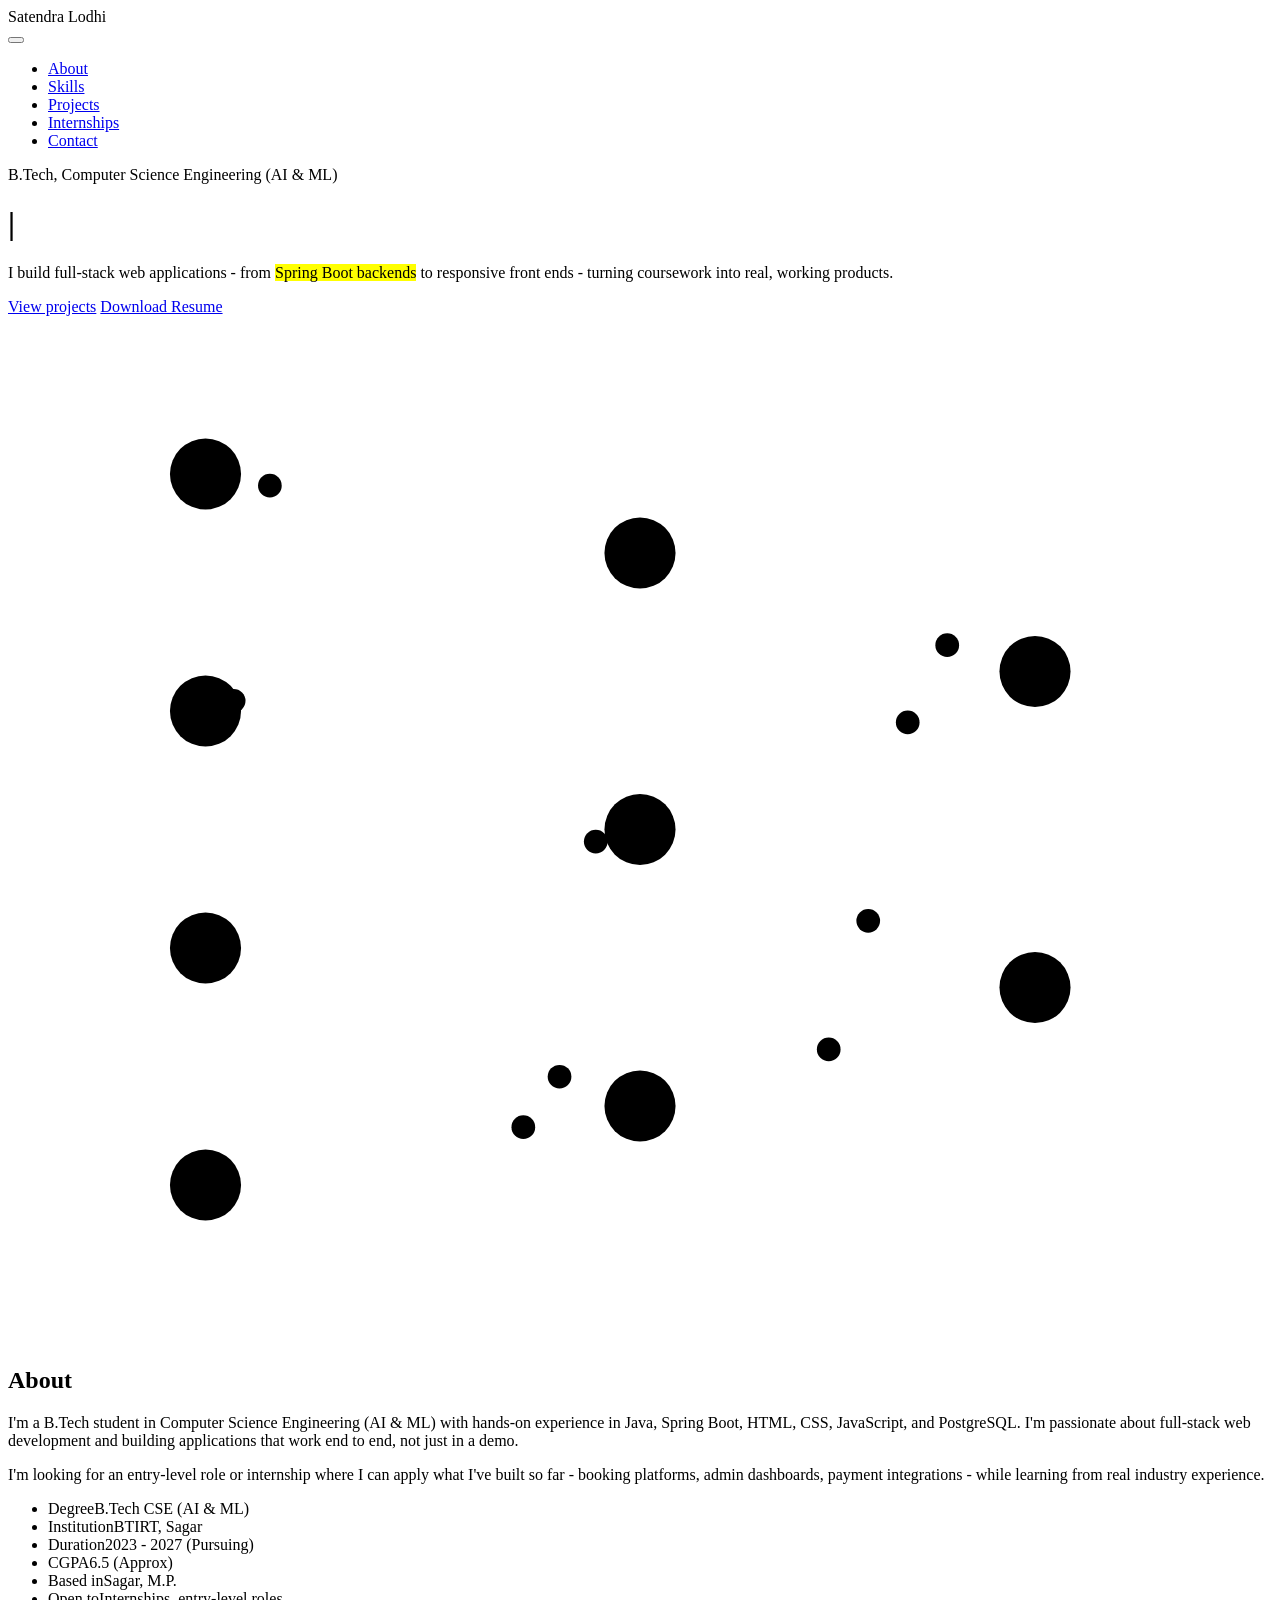
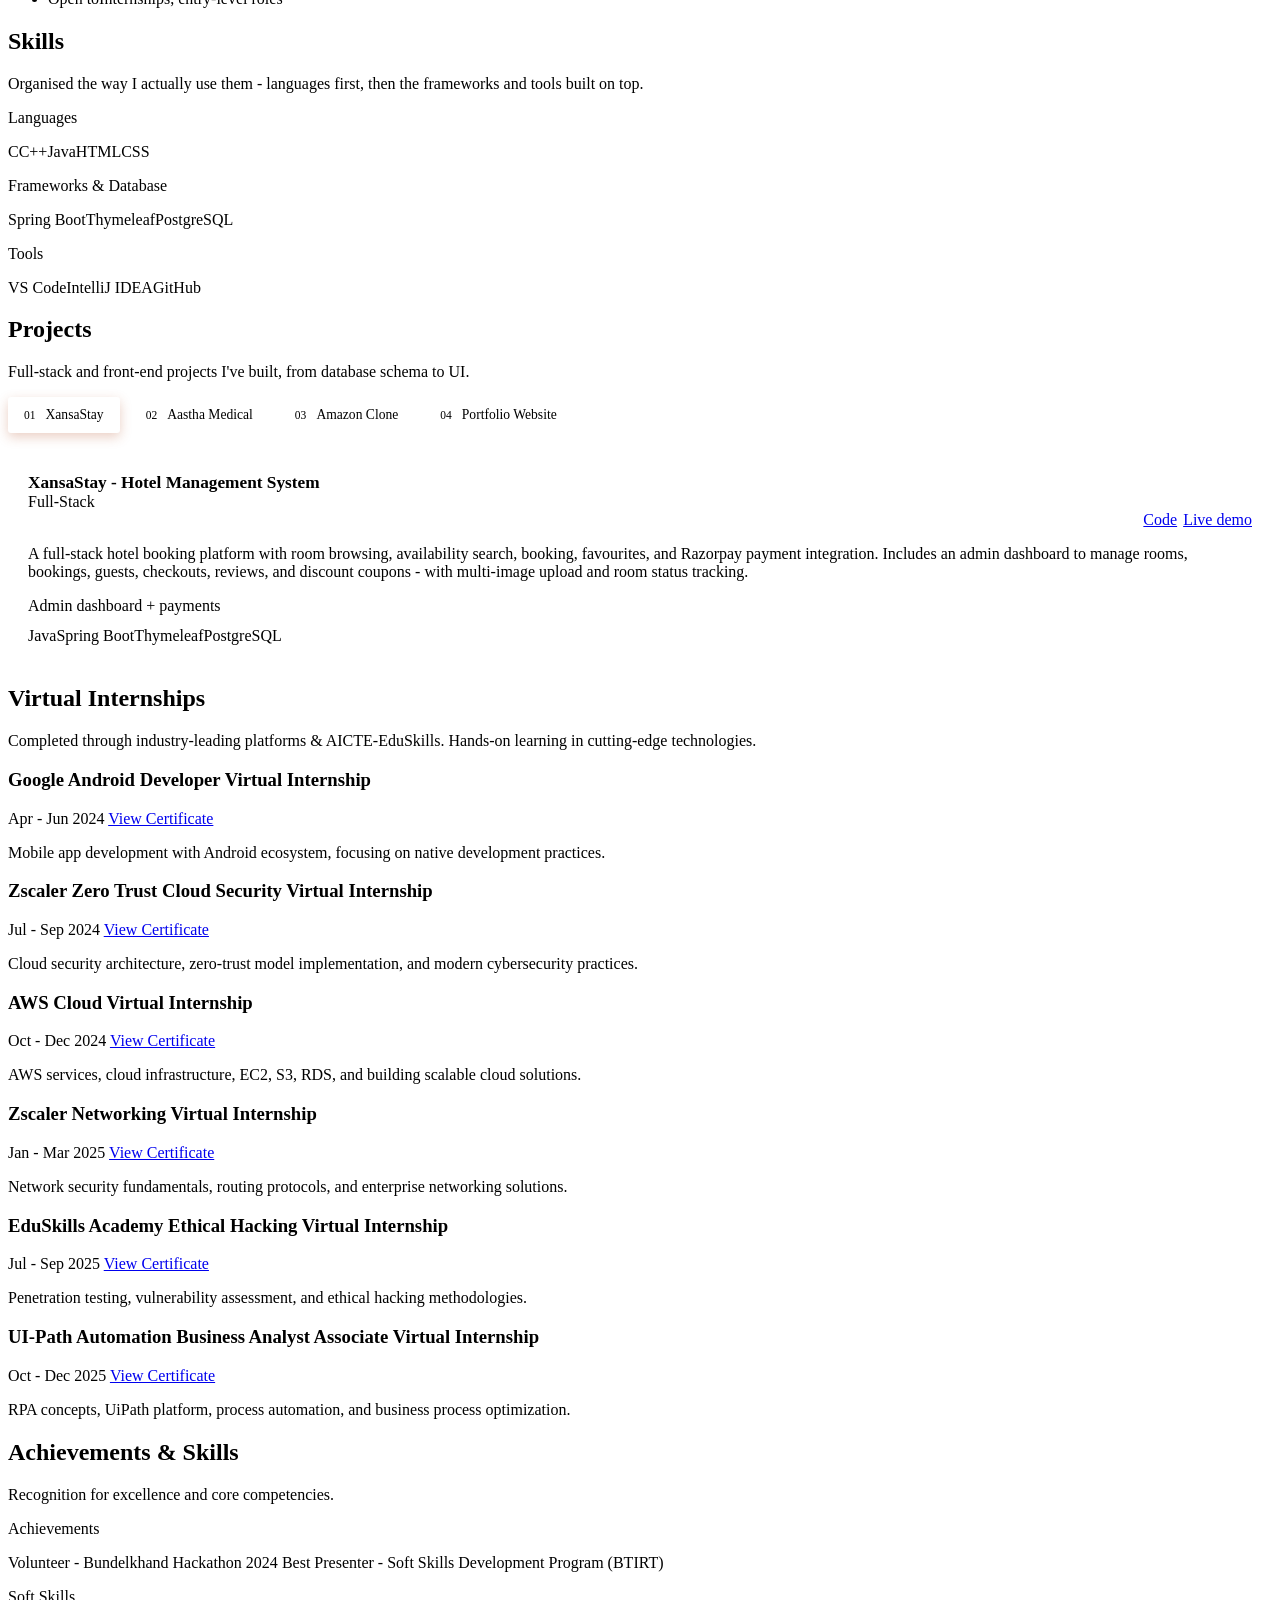
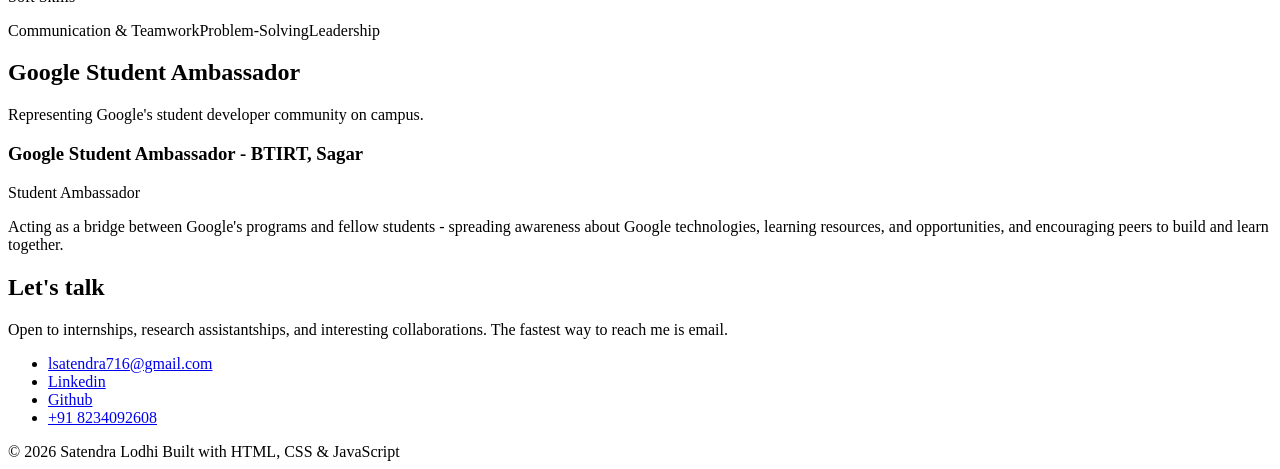
==== commit 41745c63: "Projects section: hover tabs with card" ====
--- a/portfolio/src/main/resources/templates/index.html
+++ b/portfolio/src/main/resources/templates/index.html
@@ -7,6 +7,108 @@
 
     <!-- my css file -->
     <link rel="stylesheet" href="/css/style.css">
+
+    <!-- projects switcher (names in a line, card opens on hover) -->
+    <style>
+        .proj-tabs {
+            display: flex;
+            flex-wrap: wrap;
+            gap: 10px;
+            margin-bottom: 20px;
+        }
+        .proj-tab {
+            font-family: var(--mono);
+            font-size: 0.85rem;
+            color: var(--ink);
+            background: var(--paper-soft);
+            border: 1px solid var(--line);
+            border-radius: 3px;
+            padding: 10px 16px;
+            cursor: pointer;
+            display: inline-flex;
+            align-items: center;
+            gap: 10px;
+            transition: background 0.2s ease, color 0.2s ease, border-color 0.2s ease, transform 0.2s ease;
+        }
+        .proj-tab .proj-num {
+            font-size: 0.72rem;
+            color: var(--rust);
+            transition: color 0.2s ease;
+        }
+        .proj-tab:hover {
+            border-color: var(--rust);
+            transform: translateY(-2px);
+        }
+        .proj-tab.active {
+            background: var(--rust);
+            border-color: var(--rust);
+            color: var(--paper);
+        }
+        .proj-tab.active .proj-num { color: var(--paper); }
+        .proj-tab { position: relative; }
+        .proj-tab.active {
+            box-shadow: 0 4px 12px rgba(181, 84, 42, 0.28);
+        }
+        /* little arrow under the open project's name, pointing at its card */
+        .proj-tab.active::after {
+            content: "";
+            position: absolute;
+            left: 50%;
+            bottom: -6px;
+            width: 10px;
+            height: 10px;
+            background: var(--rust);
+            transform: translateX(-50%) rotate(45deg);
+        }
+
+        /* all 4 cards sit in the same grid cell, so the box never jumps in height */
+        .proj-stage { display: grid; }
+
+        /* same look as .internship-card, but its own class so the internship scroll animation doesn't touch it */
+        .proj-panel {
+            grid-area: 1 / 1;
+            padding: 20px;
+            border: 1px solid var(--line);
+            border-radius: 4px;
+            background: var(--paper-soft);
+            opacity: 0;
+            visibility: hidden;
+            transform: translateY(10px);
+            transition: opacity 0.35s ease, transform 0.35s ease, border-color 0.25s ease, box-shadow 0.25s ease, visibility 0s linear 0.35s;
+        }
+        .proj-panel.active {
+            opacity: 1;
+            visibility: visible;
+            transform: translateY(0);
+            transition: opacity 0.35s ease, transform 0.35s ease, border-color 0.25s ease, box-shadow 0.25s ease, visibility 0s;
+        }
+        .proj-panel { border-left: 4px solid var(--rust); }
+        .proj-panel.active {
+            background: linear-gradient(rgba(181, 84, 42, 0.07), rgba(181, 84, 42, 0.07)), var(--paper-soft);
+            border-color: rgba(181, 84, 42, 0.45);
+            border-left-color: var(--rust);
+        }
+        .proj-panel:hover {
+            border-color: var(--rust);
+            box-shadow: 0 4px 12px rgba(181, 84, 42, 0.12);
+        }
+        .proj-panel h3 {
+            margin: 0;
+            font-family: var(--serif);
+            font-size: 1.08rem;
+            font-weight: 600;
+            flex: 1;
+        }
+        .proj-panel .metric { margin: 14px 0 0; }
+        .proj-panel .tech-row { margin: 12px 0 0; }
+        .proj-btn-row { display: flex; flex-wrap: wrap; gap: 6px; justify-content: flex-end; }
+
+        @media (max-width: 720px) {
+            .proj-panel { padding: 16px; }
+            .proj-tab.active::after { display: none; }
+            .proj-btn-row { justify-content: flex-start; }
+        }
+    </style>
 </head>
 <body>
 
@@ -184,83 +286,113 @@
                 <p class="section-sub">Full-stack and front-end projects I've built, from database schema to UI.</p>
             </div>
 
-            <div class="projects">
-
-                <!-- project 1 -->
-                <div class="project" data-tag="Full-Stack">
-                    <h3>XansaStay - Hotel Management System</h3>
-                    <p>
-                        A full-stack hotel booking platform with room browsing, availability search,
-                        booking, favourites, and Razorpay payment integration. Includes an admin dashboard
-                        to manage rooms, bookings, guests, checkouts, reviews, and discount coupons - with
-                        multi-image upload and room status tracking.
-                    </p>
-                    <span class="metric">Admin dashboard + payments</span>
-                    <div class="tech-row">
-                        <span>Java</span><span>Spring Boot</span><span>Thymeleaf</span><span>PostgreSQL</span>
-                    </div>
-                    <div class="proj-links">
-                        <a href="https://github.com/satendra82/Xansastays">Code</a>
-                        <a href="https://xansastays.onrender.com/">Live demo</a>
-                    </div>
-                </div>
-
-                <!-- project 2 - Aastha Medical -->
-                <div class="project" data-tag="Full-Stack">
-                    <h3>Aastha Medical - Pharmacy Billing System</h3>
-                    <p>
-                        A billing and stock system for a medical shop. It sells from the earliest-expiring
-                        batch first (FEFO), and row locking stops two staff from selling the same last strip.
-                        Includes admin/staff roles, cash and UPI payments, returns with stock put back,
-                        and an audit log.
-                    </p>
-                    <span class="metric">FEFO billing + UPI payments + audit log</span>
-                    <div class="tech-row">
-                        <span>Java</span><span>Spring Boot</span><span>Spring Security</span><span>Thymeleaf</span><span>PostgreSQL</span><span>Docker</span>
-                    </div>
-                    <div class="proj-links">
-                        <a href="https://github.com/satendra82/Medical-Billing-System">Code</a>
-                        <a href="https://medical-billing-system-ueug.onrender.com">Live demo</a>
-                        <a href="/aastha-medical.html">Screenshots</a>
-                    </div>
-                </div>
-
-                <!-- project 3 -->
-                <div class="project" data-tag="Frontend">
-                    <h3>Amazon Clone Website</h3>
-                    <p>
-                        A responsive Amazon-inspired e-commerce front end with a homepage, navigation bar,
-                        product sections, and footer - built with product cards, category sections, and
-                        offer banners.
-                    </p>
-                    <span class="metric">Fully responsive UI</span>
-                    <div class="tech-row">
-                        <span>HTML</span><span>CSS</span>
-                    </div>
-                    <div class="proj-links">
-                        <a href="https://github.com/satendra82">Code</a>
-                        <a href="https://github.com/satendra82">Live demo</a>
-                    </div>
-                </div>
-
-                <!-- project 3 - this site -->
-                <div class="project" data-tag="Full-Stack">
-                    <h3>Personal Portfolio Website</h3>
-                    <p>
-                        The site you're looking at right now - a Spring Boot + Thymeleaf portfolio with
-                        an animated neural-network hero, a certificate viewer, scroll-progress bar, and
-                        a typing intro effect.
-                    </p>
-                    <span class="metric">Live animations + PDF viewer</span>
-                    <div class="tech-row">
-                        <span>Java</span><span>Spring Boot</span><span>Thymeleaf</span><span>JavaScript</span>
-                    </div>
-                    <div class="proj-links">
-                        <a href="https://github.com/satendra82">Code</a>
-                        <a href="https://satendra-lodhi.onrender.com/">Live demo</a>
-                    </div>
-                </div>
-
+            <!-- project names in one line: hover (or tap) on a name opens its card -->
+            <div class="proj-switcher" id="projSwitcher">
+                <div class="proj-tabs" role="tablist">
+                    <button type="button" class="proj-tab active" role="tab" data-target="proj-xansa"><span class="proj-num">01</span>XansaStay</button>
+                    <button type="button" class="proj-tab" role="tab" data-target="proj-aastha"><span class="proj-num">02</span>Aastha Medical</button>
+                    <button type="button" class="proj-tab" role="tab" data-target="proj-amazon"><span class="proj-num">03</span>Amazon Clone</button>
+                    <button type="button" class="proj-tab" role="tab" data-target="proj-portfolio"><span class="proj-num">04</span>Portfolio Website</button>
+                </div>
+
+                <div class="proj-stage">
+
+                    <!-- project 1 -->
+                    <div class="proj-panel active" id="proj-xansa">
+                        <div class="internship-header">
+                            <h3>XansaStay - Hotel Management System</h3>
+                            <div class="meta-col">
+                                <span class="date-badge">Full-Stack</span>
+                                <div class="proj-btn-row">
+                                    <a class="cert-view-btn" href="https://github.com/satendra82/Xansastays">Code</a>
+                                    <a class="cert-view-btn" href="https://xansastays.onrender.com/">Live demo</a>
+                                </div>
+                            </div>
+                        </div>
+                        <p class="internship-desc">
+                            A full-stack hotel booking platform with room browsing, availability search,
+                            booking, favourites, and Razorpay payment integration. Includes an admin dashboard
+                            to manage rooms, bookings, guests, checkouts, reviews, and discount coupons - with
+                            multi-image upload and room status tracking.
+                        </p>
+                        <span class="metric">Admin dashboard + payments</span>
+                        <div class="tech-row">
+                            <span>Java</span><span>Spring Boot</span><span>Thymeleaf</span><span>PostgreSQL</span>
+                        </div>
+                    </div>
+
+                    <!-- project 2 - Aastha Medical -->
+                    <div class="proj-panel" id="proj-aastha">
+                        <div class="internship-header">
+                            <h3>Aastha Medical - Pharmacy Billing System</h3>
+                            <div class="meta-col">
+                                <span class="date-badge">Full-Stack</span>
+                                <div class="proj-btn-row">
+                                    <a class="cert-view-btn" href="https://github.com/satendra82/Medical-Billing-System">Code</a>
+                                    <a class="cert-view-btn" href="https://medical-billing-system-ueug.onrender.com">Live demo</a>
+                                    <a class="cert-view-btn" href="/aastha-medical.html">Screenshots</a>
+                                </div>
+                            </div>
+                        </div>
+                        <p class="internship-desc">
+                            A billing and stock system for a medical shop. It sells from the earliest-expiring
+                            batch first (FEFO), and row locking stops two staff from selling the same last strip.
+                            Includes admin/staff roles, cash and UPI payments, returns with stock put back,
+                            and an audit log.
+                        </p>
+                        <span class="metric">FEFO billing + UPI payments + audit log</span>
+                        <div class="tech-row">
+                            <span>Java</span><span>Spring Boot</span><span>Spring Security</span><span>Thymeleaf</span><span>PostgreSQL</span><span>Docker</span>
+                        </div>
+                    </div>
+
+                    <!-- project 3 -->
+                    <div class="proj-panel" id="proj-amazon">
+                        <div class="internship-header">
+                            <h3>Amazon Clone Website</h3>
+                            <div class="meta-col">
+                                <span class="date-badge">Frontend</span>
+                                <div class="proj-btn-row">
+                                    <a class="cert-view-btn" href="https://github.com/satendra82">Code</a>
+                                    <a class="cert-view-btn" href="https://github.com/satendra82">Live demo</a>
+                                </div>
+                            </div>
+                        </div>
+                        <p class="internship-desc">
+                            A responsive Amazon-inspired e-commerce front end with a homepage, navigation bar,
+                            product sections, and footer - built with product cards, category sections, and
+                            offer banners.
+                        </p>
+                        <span class="metric">Fully responsive UI</span>
+                        <div class="tech-row">
+                            <span>HTML</span><span>CSS</span>
+                        </div>
+                    </div>
+
+                    <!-- project 4 - this site -->
+                    <div class="proj-panel" id="proj-portfolio">
+                        <div class="internship-header">
+                            <h3>Personal Portfolio Website</h3>
+                            <div class="meta-col">
+                                <span class="date-badge">Full-Stack</span>
+                                <div class="proj-btn-row">
+                                    <a class="cert-view-btn" href="https://github.com/satendra82">Code</a>
+                                    <a class="cert-view-btn" href="https://satendra-lodhi.onrender.com/">Live demo</a>
+                                </div>
+                            </div>
+                        </div>
+                        <p class="internship-desc">
+                            The site you're looking at right now - a Spring Boot + Thymeleaf portfolio with
+                            an animated neural-network hero, a certificate viewer, scroll-progress bar, and
+                            a typing intro effect.
+                        </p>
+                        <span class="metric">Live animations + PDF viewer</span>
+                        <div class="tech-row">
+                            <span>Java</span><span>Spring Boot</span><span>Thymeleaf</span><span>JavaScript</span>
+                        </div>
+                    </div>
+
+                </div>
             </div>
         </div>
     </section>
@@ -436,6 +568,35 @@
 <!-- my js file, right before closing body tag -->
 <script src="/js/script.js"></script>
 
+<!-- projects switcher script -->
+<script>
+    (function () {
+        var box = document.getElementById('projSwitcher');
+        if (!box) return;
+        var tabs = box.querySelectorAll('.proj-tab');
+        var panels = box.querySelectorAll('.proj-panel');
+        var timer = null;
+
+        function show(tab) {
+            tabs.forEach(function (t) { t.classList.toggle('active', t === tab); });
+            panels.forEach(function (p) { p.classList.toggle('active', p.id === tab.dataset.target); });
+        }
+
+        tabs.forEach(function (tab) {
+            // desktop: open when the cursor comes on the name (tiny delay so quick passes don't flicker)
+            tab.addEventListener('mouseenter', function () {
+                clearTimeout(timer);
+                timer = setTimeout(function () { show(tab); }, 70);
+            });
+            tab.addEventListener('mouseleave', function () { clearTimeout(timer); });
+            // mobile / keyboard: tap or focus also opens it
+            tab.addEventListener('click', function () { show(tab); });
+            tab.addEventListener('focus', function () { show(tab); });
+        });
+    })();
+</script>
+
+
 <!-- ===== CERTIFICATE MODAL ===== -->
 <div id="certModal" style="display:none; position:fixed; inset:0; z-index:999; align-items:center; justify-content:center;">
     <div id="certBackdrop" onclick="closeCertModal()" style="position:absolute; inset:0; background:rgba(0,0,0,0.6); backdrop-filter:blur(6px);"></div>
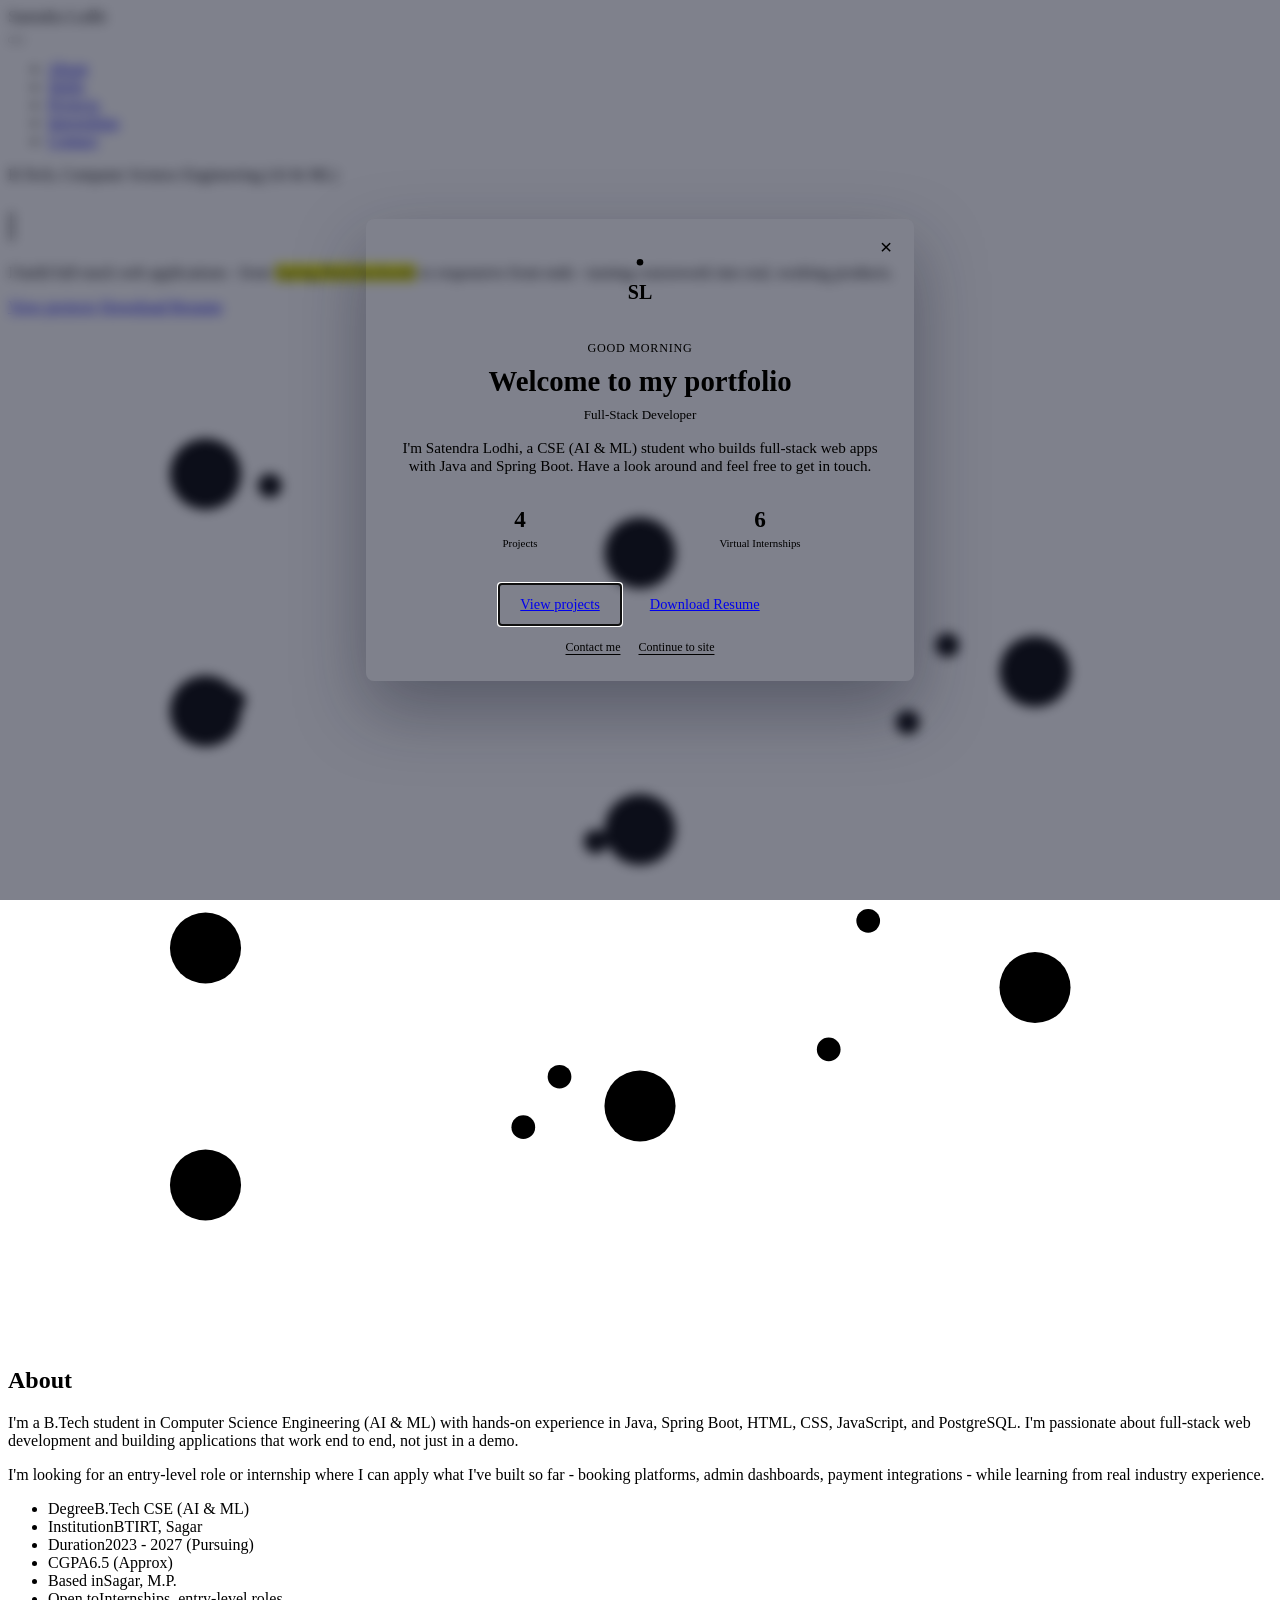
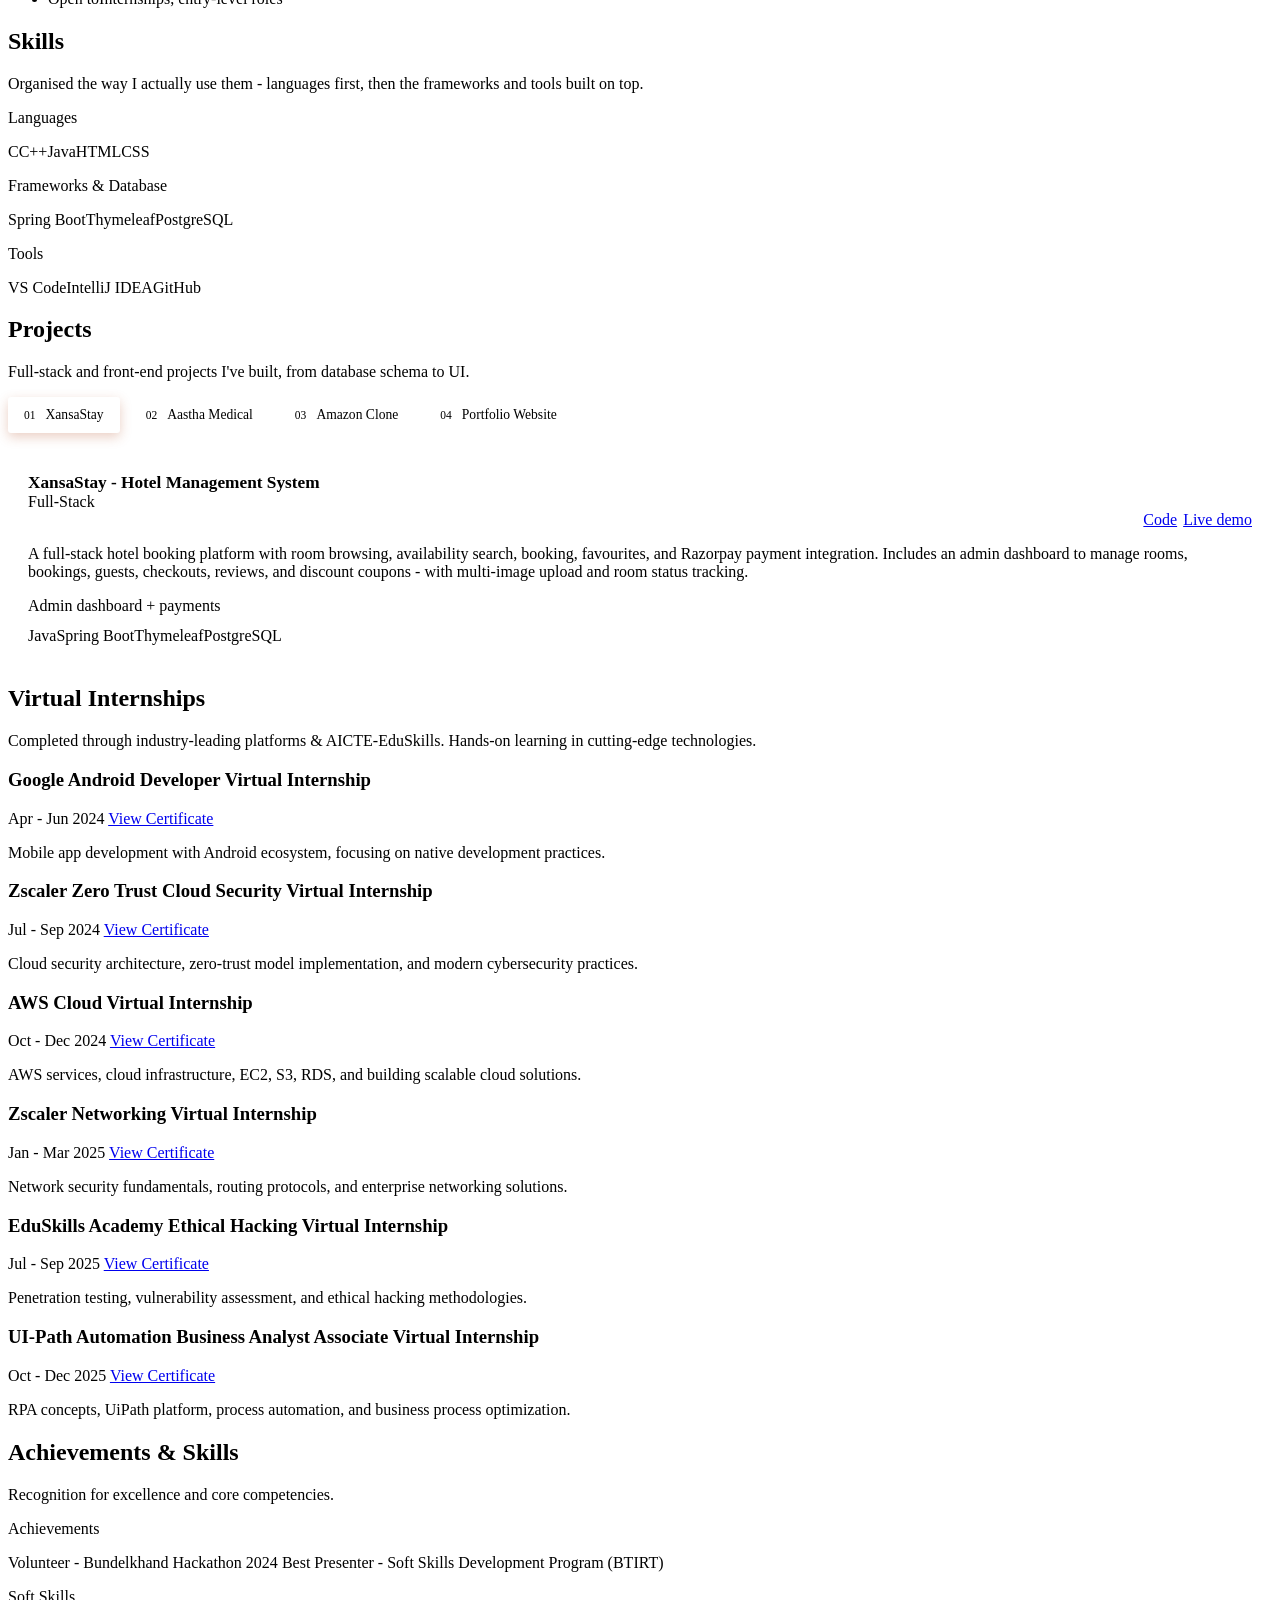
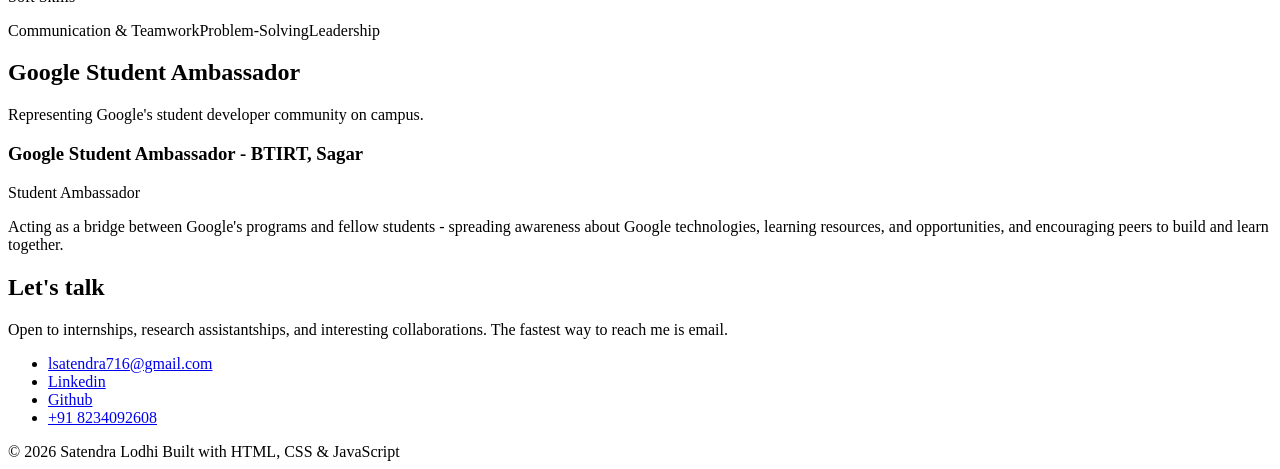
==== commit 457e0fc3: "Add project hover tabs and welcome card" ====
--- a/portfolio/src/main/resources/templates/index.html
+++ b/portfolio/src/main/resources/templates/index.html
@@ -109,8 +109,266 @@
             .proj-btn-row { justify-content: flex-start; }
         }
     </style>
+
+    <!-- welcome card (shows every time the site is opened) -->
+    <style>
+        #welcome {
+            position: fixed;
+            inset: 0;
+            z-index: 2000;
+            display: flex;
+            align-items: center;
+            justify-content: center;
+            padding: 20px;
+            background: rgba(23, 27, 46, 0.55);
+            backdrop-filter: blur(6px);
+            -webkit-backdrop-filter: blur(6px);
+            opacity: 0;
+            visibility: hidden;
+            transition: opacity 0.45s ease, visibility 0s linear 0.45s;
+        }
+        #welcome.show {
+            opacity: 1;
+            visibility: visible;
+            transition: opacity 0.45s ease, visibility 0s;
+        }
+        .wl-card {
+            position: relative;
+            width: 100%;
+            max-width: 480px;
+            text-align: center;
+            overflow: hidden;
+            background: var(--paper-soft);
+            border: 1px solid var(--line);
+            border-radius: 8px;
+            padding: 40px 34px 26px;
+            box-shadow: 0 28px 70px rgba(23, 27, 46, 0.38);
+            transform: translateY(18px) scale(0.98);
+            transition: transform 0.55s cubic-bezier(0.2, 0.8, 0.2, 1);
+        }
+        #welcome.show .wl-card { transform: translateY(0) scale(1); }
+
+        /* rust-to-gold bar on top */
+        .wl-card::before {
+            content: "";
+            position: absolute;
+            top: 0; left: 0; right: 0;
+            height: 4px;
+            background: linear-gradient(90deg, var(--rust), var(--gold));
+        }
+        /* faint grid at the top of the card, same idea as the hero background */
+        .wl-card::after {
+            content: "";
+            position: absolute;
+            top: 4px; left: 0; right: 0;
+            height: 150px;
+            pointer-events: none;
+            background-image:
+                    linear-gradient(var(--line) 1px, transparent 1px),
+                    linear-gradient(90deg, var(--line) 1px, transparent 1px);
+            background-size: 28px 28px;
+            opacity: 0.55;
+            -webkit-mask-image: linear-gradient(to bottom, black, transparent);
+            mask-image: linear-gradient(to bottom, black, transparent);
+        }
+        .wl-card > * { position: relative; z-index: 1; }
+
+        /* items fade up one after another */
+        .wl-in {
+            opacity: 0;
+            transform: translateY(12px);
+            transition: opacity 0.3s ease, transform 0.3s ease;
+        }
+        #welcome.show .wl-in {
+            opacity: 1;
+            transform: translateY(0);
+            transition: opacity 0.55s ease, transform 0.55s ease;
+            transition-delay: calc(var(--i) * 80ms + 180ms);
+        }
+
+        .wl-close {
+            position: absolute;
+            top: 12px;
+            right: 12px;
+            z-index: 2;
+            width: 32px;
+            height: 32px;
+            border: none;
+            background: transparent;
+            color: var(--ink-soft);
+            font-size: 1.3rem;
+            line-height: 1;
+            border-radius: 3px;
+            cursor: pointer;
+            transition: color 0.2s ease, background 0.2s ease;
+        }
+        .wl-close:hover { color: var(--rust); background: rgba(181, 84, 42, 0.08); }
+
+        /* monogram: ring draws itself */
+        .wl-mark {
+            position: relative;
+            width: 66px;
+            height: 66px;
+            margin: 0 auto 16px;
+            background: var(--paper-soft);
+            border-radius: 50%;
+        }
+        .wl-mark svg { position: absolute; inset: 0; width: 100%; height: 100%; }
+        .wl-mark .ring {
+            fill: none;
+            stroke: var(--ink);
+            stroke-width: 1.5;
+            stroke-dasharray: 170;
+            transform: rotate(-90deg);
+            transform-origin: 30px 30px;
+        }
+        .wl-mark .dot { fill: var(--rust); }
+        #welcome.show .wl-mark .ring { animation: wlRing 1.2s ease 0.3s both; }
+        @keyframes wlRing { from { stroke-dashoffset: 170; } }
+        .wl-mark span {
+            position: absolute;
+            inset: 0;
+            display: flex;
+            align-items: center;
+            justify-content: center;
+            font-family: var(--serif);
+            font-weight: 700;
+            font-size: 1.25rem;
+            color: var(--ink);
+        }
+
+        .wl-greet {
+            font-family: var(--mono);
+            font-size: 0.76rem;
+            color: var(--rust);
+            margin: 0 0 8px;
+            letter-spacing: 0.06em;
+        }
+        .wl-card h2 {
+            font-family: var(--serif);
+            font-size: 1.8rem;
+            line-height: 1.2;
+            margin: 0 0 8px;
+            color: var(--ink);
+        }
+        /* roles that change every couple of seconds */
+        .wl-role {
+            font-family: var(--mono);
+            font-size: 0.82rem;
+            color: var(--ink-soft);
+            margin: 0 0 14px;
+            min-height: 1.4em;
+        }
+        .wl-role span { display: inline-block; transition: opacity 0.25s ease, transform 0.25s ease; }
+        .wl-role span.swap { opacity: 0; transform: translateY(6px); }
+
+        .wl-text {
+            color: var(--ink-soft);
+            font-size: 0.95rem;
+            margin: 0 0 20px;
+        }
+
+        /* small facts row, numbers are counted from the page itself */
+        .wl-stats {
+            display: flex;
+            justify-content: center;
+            margin: 0 0 22px;
+            border-top: 1px solid var(--line);
+            border-bottom: 1px solid var(--line);
+        }
+        .wl-stat { flex: 1; padding: 12px 8px; }
+        .wl-stat + .wl-stat { border-left: 1px solid var(--line); }
+        .wl-stat b {
+            display: block;
+            font-family: var(--serif);
+            font-size: 1.45rem;
+            line-height: 1.1;
+            color: var(--ink);
+        }
+        .wl-stat span {
+            font-family: var(--mono);
+            font-size: 0.68rem;
+            color: var(--ink-soft);
+        }
+
+        .wl-actions {
+            display: flex;
+            gap: 10px;
+            justify-content: center;
+            flex-wrap: wrap;
+        }
+        .wl-actions .btn { padding: 11px 20px; font-size: 0.9rem; }
+
+        .wl-links {
+            display: flex;
+            justify-content: center;
+            gap: 18px;
+            margin-top: 16px;
+        }
+        .wl-links a, .wl-links button {
+            border: none;
+            background: none;
+            padding: 0;
+            font-family: var(--mono);
+            font-size: 0.75rem;
+            color: var(--ink-soft);
+            cursor: pointer;
+            text-decoration: underline;
+            text-decoration-color: var(--line);
+            text-underline-offset: 3px;
+        }
+        .wl-links a:hover, .wl-links button:hover { color: var(--rust); text-decoration-color: var(--rust); }
+
+        @media (max-width: 480px) {
+            .wl-card { padding: 34px 20px 22px; }
+            .wl-card h2 { font-size: 1.5rem; }
+            .wl-actions .btn { width: 100%; text-align: center; }
+        }
+    </style>
+    <noscript><style>#welcome { display: none; }</style></noscript>
 </head>
 <body>
+
+<!-- ===== WELCOME CARD ===== -->
+<div id="welcome" role="dialog" aria-modal="true" aria-labelledby="wlTitle">
+    <div class="wl-card">
+        <button type="button" class="wl-close" id="wlClose" aria-label="Close welcome">&times;</button>
+
+        <div class="wl-mark wl-in" style="--i:0">
+            <svg viewBox="0 0 60 60" aria-hidden="true">
+                <circle class="ring" cx="30" cy="30" r="27"></circle>
+                <circle class="dot" cx="30" cy="3" r="3"></circle>
+            </svg>
+            <span>SL</span>
+        </div>
+
+        <p class="wl-greet wl-in" style="--i:1" id="wlGreet"></p>
+        <h2 class="wl-in" style="--i:2" id="wlTitle">Welcome to my portfolio</h2>
+        <p class="wl-role wl-in" style="--i:3"><span id="wlRole">Full-Stack Developer</span></p>
+
+        <p class="wl-text wl-in" style="--i:4">
+            I'm Satendra Lodhi, a CSE (AI &amp; ML) student who builds full-stack web apps
+            with Java and Spring Boot. Have a look around and feel free to get in touch.
+        </p>
+
+        <div class="wl-stats wl-in" style="--i:5">
+            <div class="wl-stat"><b id="wlProjCount">4</b><span>Projects</span></div>
+            <div class="wl-stat"><b id="wlIntCount">6</b><span>Virtual Internships</span></div>
+        </div>
+
+        <div class="wl-actions wl-in" style="--i:6">
+            <a class="btn btn-solid" id="wlProjects" href="#projects">View projects</a>
+            <a class="btn btn-outline"
+               href="/certificates/satendralodhi.pdf"
+               download="Satendra_Lodhi_Resume.pdf">Download Resume</a>
+        </div>
+
+        <div class="wl-links wl-in" style="--i:7">
+            <a href="#contact" id="wlContact">Contact me</a>
+            <button type="button" id="wlSkip">Continue to site</button>
+        </div>
+    </div>
+</div>
 
 <!-- ===== NAVBAR ===== -->
 <nav>
@@ -568,6 +826,68 @@
 <!-- my js file, right before closing body tag -->
 <script src="/js/script.js"></script>
 
+
+<!-- welcome card script -->
+<script>
+    (function () {
+        var box = document.getElementById('welcome');
+        if (!box) return;
+
+        // greeting by time of day (+ ?name=Rahul support, textContent so it is safe)
+        var h = new Date().getHours();
+        var part = h < 5 ? 'Good night' : h < 12 ? 'Good morning' : h < 17 ? 'Good afternoon' : h < 21 ? 'Good evening' : 'Good night';
+        var name = '';
+        try { name = (new URLSearchParams(location.search).get('name') || '').trim().slice(0, 30); } catch (e) {}
+        document.getElementById('wlGreet').textContent = (name ? part + ', ' + name : part).toUpperCase();
+
+        // numbers come from the page itself, so they stay correct when you add more
+        var pc = document.querySelectorAll('#projects .proj-tab').length;
+        var ic = document.querySelectorAll('#internships .internship-card').length;
+        if (pc) document.getElementById('wlProjCount').textContent = pc;
+        if (ic) document.getElementById('wlIntCount').textContent = ic;
+
+        // roles that swap with a small fade
+        var roles = ['Full-Stack Developer', 'Java & Spring Boot', 'AI & ML Student', 'Problem Solver'];
+        var rEl = document.getElementById('wlRole');
+        var ri = 0, rTimer = null;
+        function nextRole() {
+            rEl.classList.add('swap');
+            setTimeout(function () {
+                ri = (ri + 1) % roles.length;
+                rEl.textContent = roles[ri];
+                rEl.classList.remove('swap');
+            }, 260);
+        }
+
+        var isOpen = false;
+        function open() {
+            isOpen = true;
+            document.documentElement.style.overflow = 'hidden';
+            box.classList.add('show');
+            rTimer = setInterval(nextRole, 2300);
+            var first = document.getElementById('wlProjects');
+            if (first) first.focus({ preventScroll: true });
+        }
+        function close() {
+            if (!isOpen) return;
+            isOpen = false;
+            clearInterval(rTimer);
+            box.classList.remove('show');
+            document.documentElement.style.overflow = '';
+        }
+
+        document.getElementById('wlClose').addEventListener('click', close);
+        document.getElementById('wlSkip').addEventListener('click', close);
+        document.getElementById('wlProjects').addEventListener('click', close);  // links still scroll to their section
+        document.getElementById('wlContact').addEventListener('click', close);
+        box.addEventListener('click', function (e) { if (e.target === box) close(); });
+        document.addEventListener('keydown', function (e) { if (e.key === 'Escape') close(); });
+
+        // small delay so the page is visible first, then the card slides in
+        setTimeout(open, 400);
+    })();
+</script>
+
 <!-- projects switcher script -->
 <script>
     (function () {
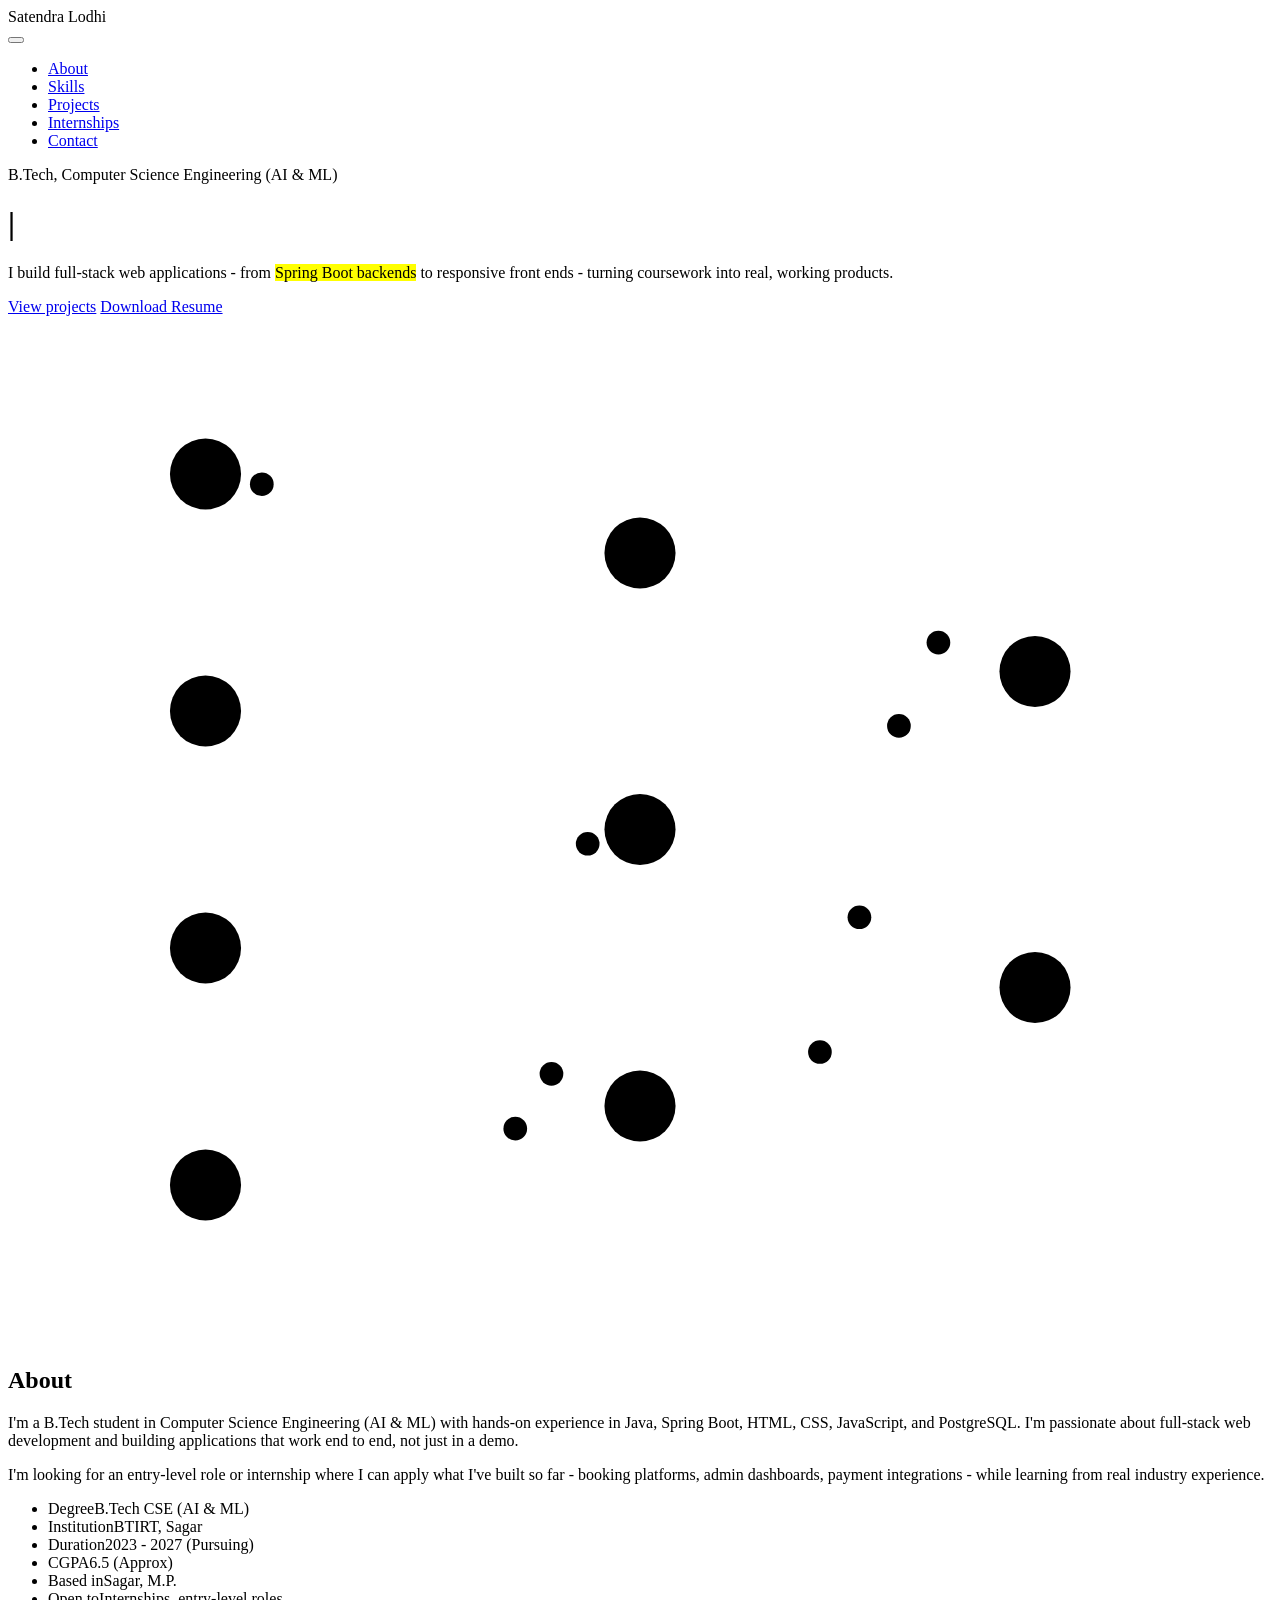
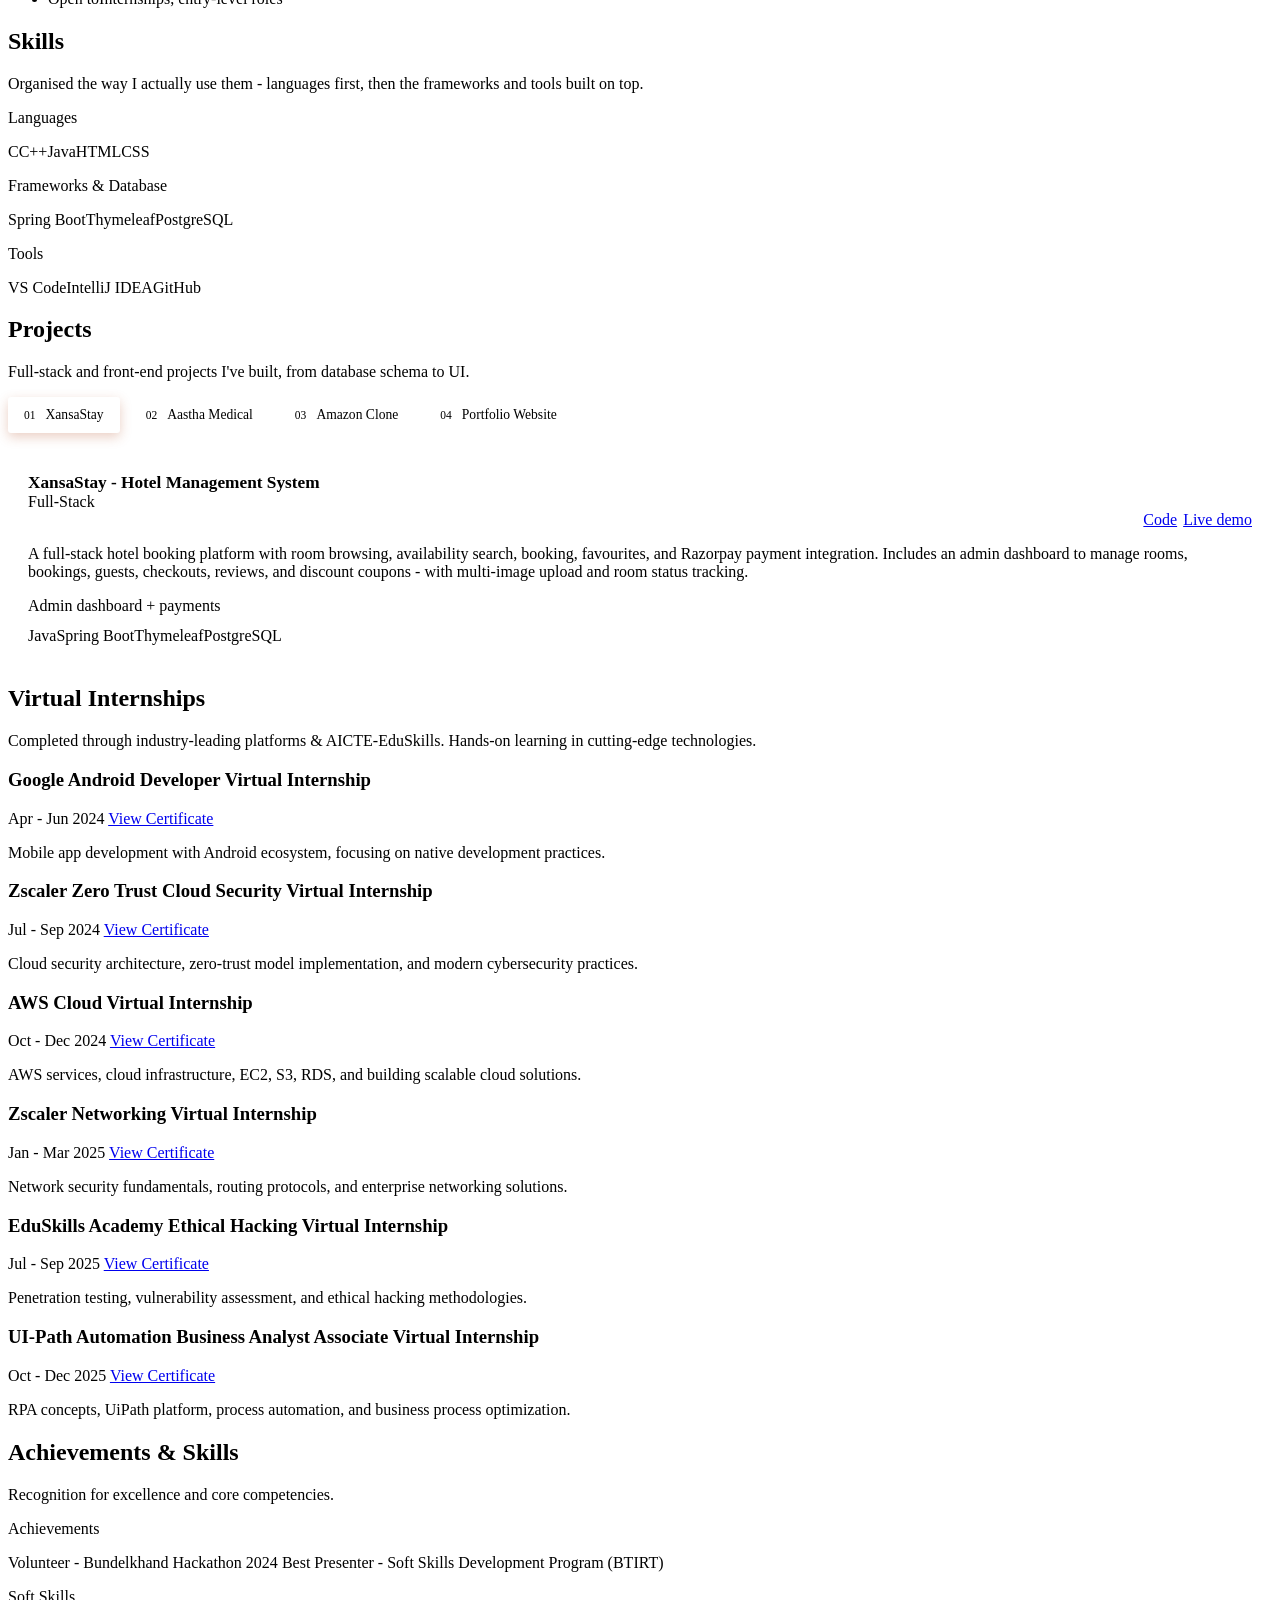
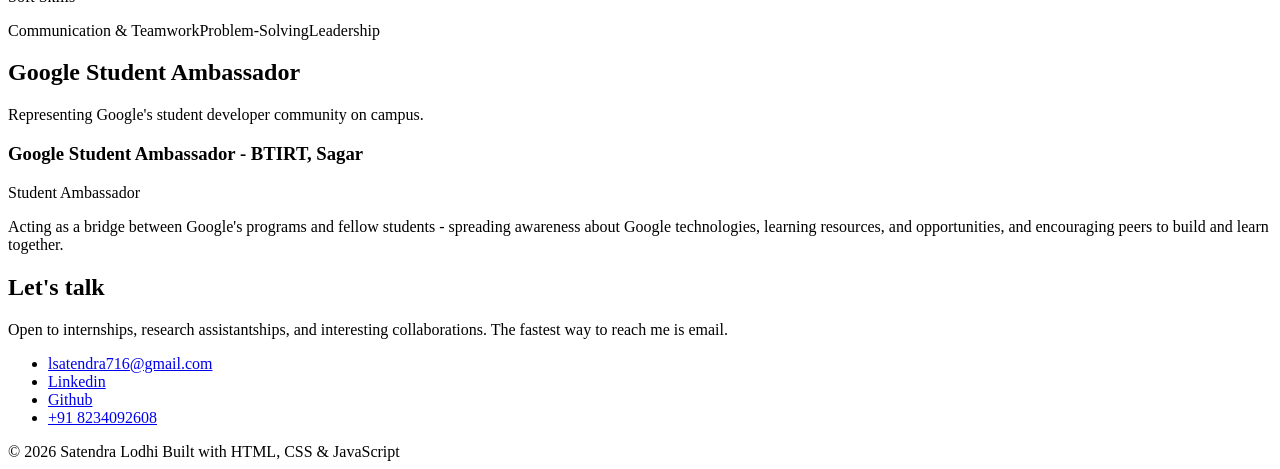
==== commit 8fb0840a: "Update index.html" ====
--- a/portfolio/src/main/resources/templates/index.html
+++ b/portfolio/src/main/resources/templates/index.html
@@ -109,266 +109,8 @@
             .proj-btn-row { justify-content: flex-start; }
         }
     </style>
-
-    <!-- welcome card (shows every time the site is opened) -->
-    <style>
-        #welcome {
-            position: fixed;
-            inset: 0;
-            z-index: 2000;
-            display: flex;
-            align-items: center;
-            justify-content: center;
-            padding: 20px;
-            background: rgba(23, 27, 46, 0.55);
-            backdrop-filter: blur(6px);
-            -webkit-backdrop-filter: blur(6px);
-            opacity: 0;
-            visibility: hidden;
-            transition: opacity 0.45s ease, visibility 0s linear 0.45s;
-        }
-        #welcome.show {
-            opacity: 1;
-            visibility: visible;
-            transition: opacity 0.45s ease, visibility 0s;
-        }
-        .wl-card {
-            position: relative;
-            width: 100%;
-            max-width: 480px;
-            text-align: center;
-            overflow: hidden;
-            background: var(--paper-soft);
-            border: 1px solid var(--line);
-            border-radius: 8px;
-            padding: 40px 34px 26px;
-            box-shadow: 0 28px 70px rgba(23, 27, 46, 0.38);
-            transform: translateY(18px) scale(0.98);
-            transition: transform 0.55s cubic-bezier(0.2, 0.8, 0.2, 1);
-        }
-        #welcome.show .wl-card { transform: translateY(0) scale(1); }
-
-        /* rust-to-gold bar on top */
-        .wl-card::before {
-            content: "";
-            position: absolute;
-            top: 0; left: 0; right: 0;
-            height: 4px;
-            background: linear-gradient(90deg, var(--rust), var(--gold));
-        }
-        /* faint grid at the top of the card, same idea as the hero background */
-        .wl-card::after {
-            content: "";
-            position: absolute;
-            top: 4px; left: 0; right: 0;
-            height: 150px;
-            pointer-events: none;
-            background-image:
-                    linear-gradient(var(--line) 1px, transparent 1px),
-                    linear-gradient(90deg, var(--line) 1px, transparent 1px);
-            background-size: 28px 28px;
-            opacity: 0.55;
-            -webkit-mask-image: linear-gradient(to bottom, black, transparent);
-            mask-image: linear-gradient(to bottom, black, transparent);
-        }
-        .wl-card > * { position: relative; z-index: 1; }
-
-        /* items fade up one after another */
-        .wl-in {
-            opacity: 0;
-            transform: translateY(12px);
-            transition: opacity 0.3s ease, transform 0.3s ease;
-        }
-        #welcome.show .wl-in {
-            opacity: 1;
-            transform: translateY(0);
-            transition: opacity 0.55s ease, transform 0.55s ease;
-            transition-delay: calc(var(--i) * 80ms + 180ms);
-        }
-
-        .wl-close {
-            position: absolute;
-            top: 12px;
-            right: 12px;
-            z-index: 2;
-            width: 32px;
-            height: 32px;
-            border: none;
-            background: transparent;
-            color: var(--ink-soft);
-            font-size: 1.3rem;
-            line-height: 1;
-            border-radius: 3px;
-            cursor: pointer;
-            transition: color 0.2s ease, background 0.2s ease;
-        }
-        .wl-close:hover { color: var(--rust); background: rgba(181, 84, 42, 0.08); }
-
-        /* monogram: ring draws itself */
-        .wl-mark {
-            position: relative;
-            width: 66px;
-            height: 66px;
-            margin: 0 auto 16px;
-            background: var(--paper-soft);
-            border-radius: 50%;
-        }
-        .wl-mark svg { position: absolute; inset: 0; width: 100%; height: 100%; }
-        .wl-mark .ring {
-            fill: none;
-            stroke: var(--ink);
-            stroke-width: 1.5;
-            stroke-dasharray: 170;
-            transform: rotate(-90deg);
-            transform-origin: 30px 30px;
-        }
-        .wl-mark .dot { fill: var(--rust); }
-        #welcome.show .wl-mark .ring { animation: wlRing 1.2s ease 0.3s both; }
-        @keyframes wlRing { from { stroke-dashoffset: 170; } }
-        .wl-mark span {
-            position: absolute;
-            inset: 0;
-            display: flex;
-            align-items: center;
-            justify-content: center;
-            font-family: var(--serif);
-            font-weight: 700;
-            font-size: 1.25rem;
-            color: var(--ink);
-        }
-
-        .wl-greet {
-            font-family: var(--mono);
-            font-size: 0.76rem;
-            color: var(--rust);
-            margin: 0 0 8px;
-            letter-spacing: 0.06em;
-        }
-        .wl-card h2 {
-            font-family: var(--serif);
-            font-size: 1.8rem;
-            line-height: 1.2;
-            margin: 0 0 8px;
-            color: var(--ink);
-        }
-        /* roles that change every couple of seconds */
-        .wl-role {
-            font-family: var(--mono);
-            font-size: 0.82rem;
-            color: var(--ink-soft);
-            margin: 0 0 14px;
-            min-height: 1.4em;
-        }
-        .wl-role span { display: inline-block; transition: opacity 0.25s ease, transform 0.25s ease; }
-        .wl-role span.swap { opacity: 0; transform: translateY(6px); }
-
-        .wl-text {
-            color: var(--ink-soft);
-            font-size: 0.95rem;
-            margin: 0 0 20px;
-        }
-
-        /* small facts row, numbers are counted from the page itself */
-        .wl-stats {
-            display: flex;
-            justify-content: center;
-            margin: 0 0 22px;
-            border-top: 1px solid var(--line);
-            border-bottom: 1px solid var(--line);
-        }
-        .wl-stat { flex: 1; padding: 12px 8px; }
-        .wl-stat + .wl-stat { border-left: 1px solid var(--line); }
-        .wl-stat b {
-            display: block;
-            font-family: var(--serif);
-            font-size: 1.45rem;
-            line-height: 1.1;
-            color: var(--ink);
-        }
-        .wl-stat span {
-            font-family: var(--mono);
-            font-size: 0.68rem;
-            color: var(--ink-soft);
-        }
-
-        .wl-actions {
-            display: flex;
-            gap: 10px;
-            justify-content: center;
-            flex-wrap: wrap;
-        }
-        .wl-actions .btn { padding: 11px 20px; font-size: 0.9rem; }
-
-        .wl-links {
-            display: flex;
-            justify-content: center;
-            gap: 18px;
-            margin-top: 16px;
-        }
-        .wl-links a, .wl-links button {
-            border: none;
-            background: none;
-            padding: 0;
-            font-family: var(--mono);
-            font-size: 0.75rem;
-            color: var(--ink-soft);
-            cursor: pointer;
-            text-decoration: underline;
-            text-decoration-color: var(--line);
-            text-underline-offset: 3px;
-        }
-        .wl-links a:hover, .wl-links button:hover { color: var(--rust); text-decoration-color: var(--rust); }
-
-        @media (max-width: 480px) {
-            .wl-card { padding: 34px 20px 22px; }
-            .wl-card h2 { font-size: 1.5rem; }
-            .wl-actions .btn { width: 100%; text-align: center; }
-        }
-    </style>
-    <noscript><style>#welcome { display: none; }</style></noscript>
 </head>
 <body>
-
-<!-- ===== WELCOME CARD ===== -->
-<div id="welcome" role="dialog" aria-modal="true" aria-labelledby="wlTitle">
-    <div class="wl-card">
-        <button type="button" class="wl-close" id="wlClose" aria-label="Close welcome">&times;</button>
-
-        <div class="wl-mark wl-in" style="--i:0">
-            <svg viewBox="0 0 60 60" aria-hidden="true">
-                <circle class="ring" cx="30" cy="30" r="27"></circle>
-                <circle class="dot" cx="30" cy="3" r="3"></circle>
-            </svg>
-            <span>SL</span>
-        </div>
-
-        <p class="wl-greet wl-in" style="--i:1" id="wlGreet"></p>
-        <h2 class="wl-in" style="--i:2" id="wlTitle">Welcome to my portfolio</h2>
-        <p class="wl-role wl-in" style="--i:3"><span id="wlRole">Full-Stack Developer</span></p>
-
-        <p class="wl-text wl-in" style="--i:4">
-            I'm Satendra Lodhi, a CSE (AI &amp; ML) student who builds full-stack web apps
-            with Java and Spring Boot. Have a look around and feel free to get in touch.
-        </p>
-
-        <div class="wl-stats wl-in" style="--i:5">
-            <div class="wl-stat"><b id="wlProjCount">4</b><span>Projects</span></div>
-            <div class="wl-stat"><b id="wlIntCount">6</b><span>Virtual Internships</span></div>
-        </div>
-
-        <div class="wl-actions wl-in" style="--i:6">
-            <a class="btn btn-solid" id="wlProjects" href="#projects">View projects</a>
-            <a class="btn btn-outline"
-               href="/certificates/satendralodhi.pdf"
-               download="Satendra_Lodhi_Resume.pdf">Download Resume</a>
-        </div>
-
-        <div class="wl-links wl-in" style="--i:7">
-            <a href="#contact" id="wlContact">Contact me</a>
-            <button type="button" id="wlSkip">Continue to site</button>
-        </div>
-    </div>
-</div>
 
 <!-- ===== NAVBAR ===== -->
 <nav>
@@ -826,68 +568,6 @@
 <!-- my js file, right before closing body tag -->
 <script src="/js/script.js"></script>
 
-
-<!-- welcome card script -->
-<script>
-    (function () {
-        var box = document.getElementById('welcome');
-        if (!box) return;
-
-        // greeting by time of day (+ ?name=Rahul support, textContent so it is safe)
-        var h = new Date().getHours();
-        var part = h < 5 ? 'Good night' : h < 12 ? 'Good morning' : h < 17 ? 'Good afternoon' : h < 21 ? 'Good evening' : 'Good night';
-        var name = '';
-        try { name = (new URLSearchParams(location.search).get('name') || '').trim().slice(0, 30); } catch (e) {}
-        document.getElementById('wlGreet').textContent = (name ? part + ', ' + name : part).toUpperCase();
-
-        // numbers come from the page itself, so they stay correct when you add more
-        var pc = document.querySelectorAll('#projects .proj-tab').length;
-        var ic = document.querySelectorAll('#internships .internship-card').length;
-        if (pc) document.getElementById('wlProjCount').textContent = pc;
-        if (ic) document.getElementById('wlIntCount').textContent = ic;
-
-        // roles that swap with a small fade
-        var roles = ['Full-Stack Developer', 'Java & Spring Boot', 'AI & ML Student', 'Problem Solver'];
-        var rEl = document.getElementById('wlRole');
-        var ri = 0, rTimer = null;
-        function nextRole() {
-            rEl.classList.add('swap');
-            setTimeout(function () {
-                ri = (ri + 1) % roles.length;
-                rEl.textContent = roles[ri];
-                rEl.classList.remove('swap');
-            }, 260);
-        }
-
-        var isOpen = false;
-        function open() {
-            isOpen = true;
-            document.documentElement.style.overflow = 'hidden';
-            box.classList.add('show');
-            rTimer = setInterval(nextRole, 2300);
-            var first = document.getElementById('wlProjects');
-            if (first) first.focus({ preventScroll: true });
-        }
-        function close() {
-            if (!isOpen) return;
-            isOpen = false;
-            clearInterval(rTimer);
-            box.classList.remove('show');
-            document.documentElement.style.overflow = '';
-        }
-
-        document.getElementById('wlClose').addEventListener('click', close);
-        document.getElementById('wlSkip').addEventListener('click', close);
-        document.getElementById('wlProjects').addEventListener('click', close);  // links still scroll to their section
-        document.getElementById('wlContact').addEventListener('click', close);
-        box.addEventListener('click', function (e) { if (e.target === box) close(); });
-        document.addEventListener('keydown', function (e) { if (e.key === 'Escape') close(); });
-
-        // small delay so the page is visible first, then the card slides in
-        setTimeout(open, 400);
-    })();
-</script>
-
 <!-- projects switcher script -->
 <script>
     (function () {
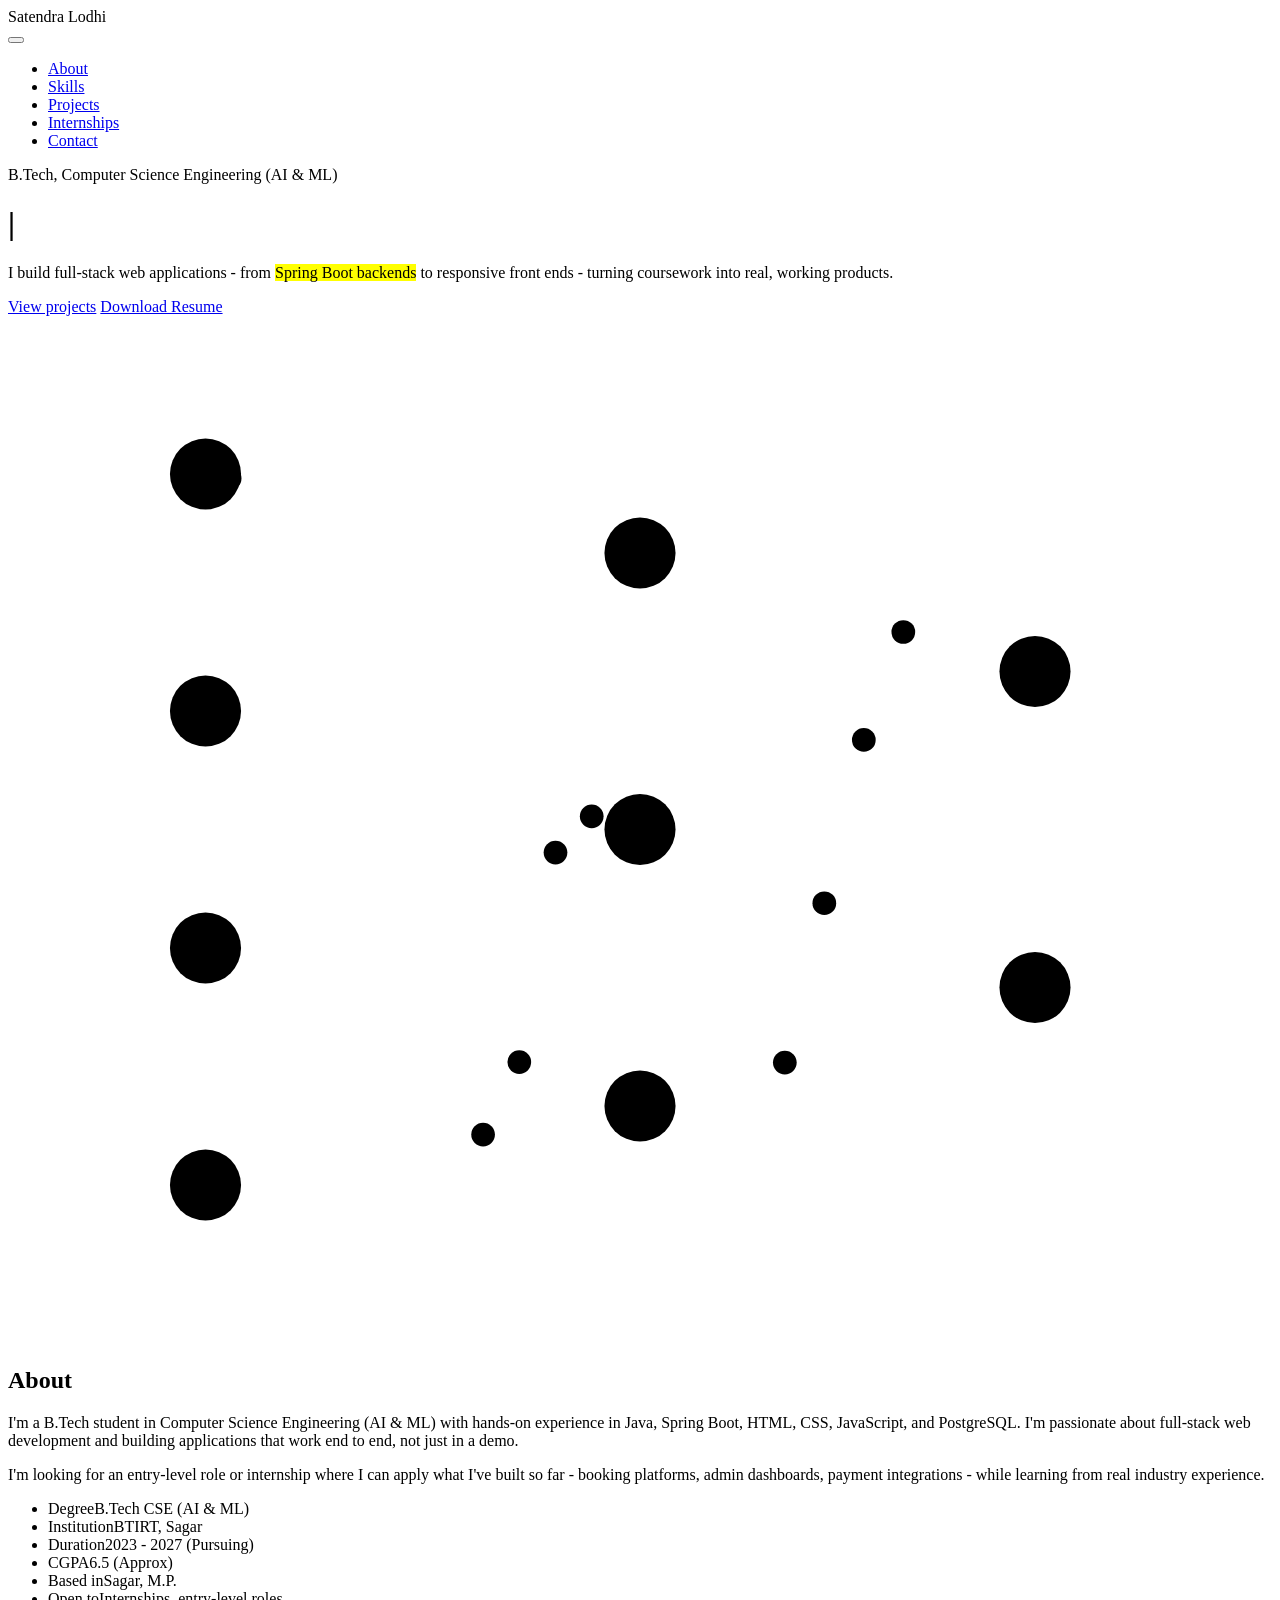
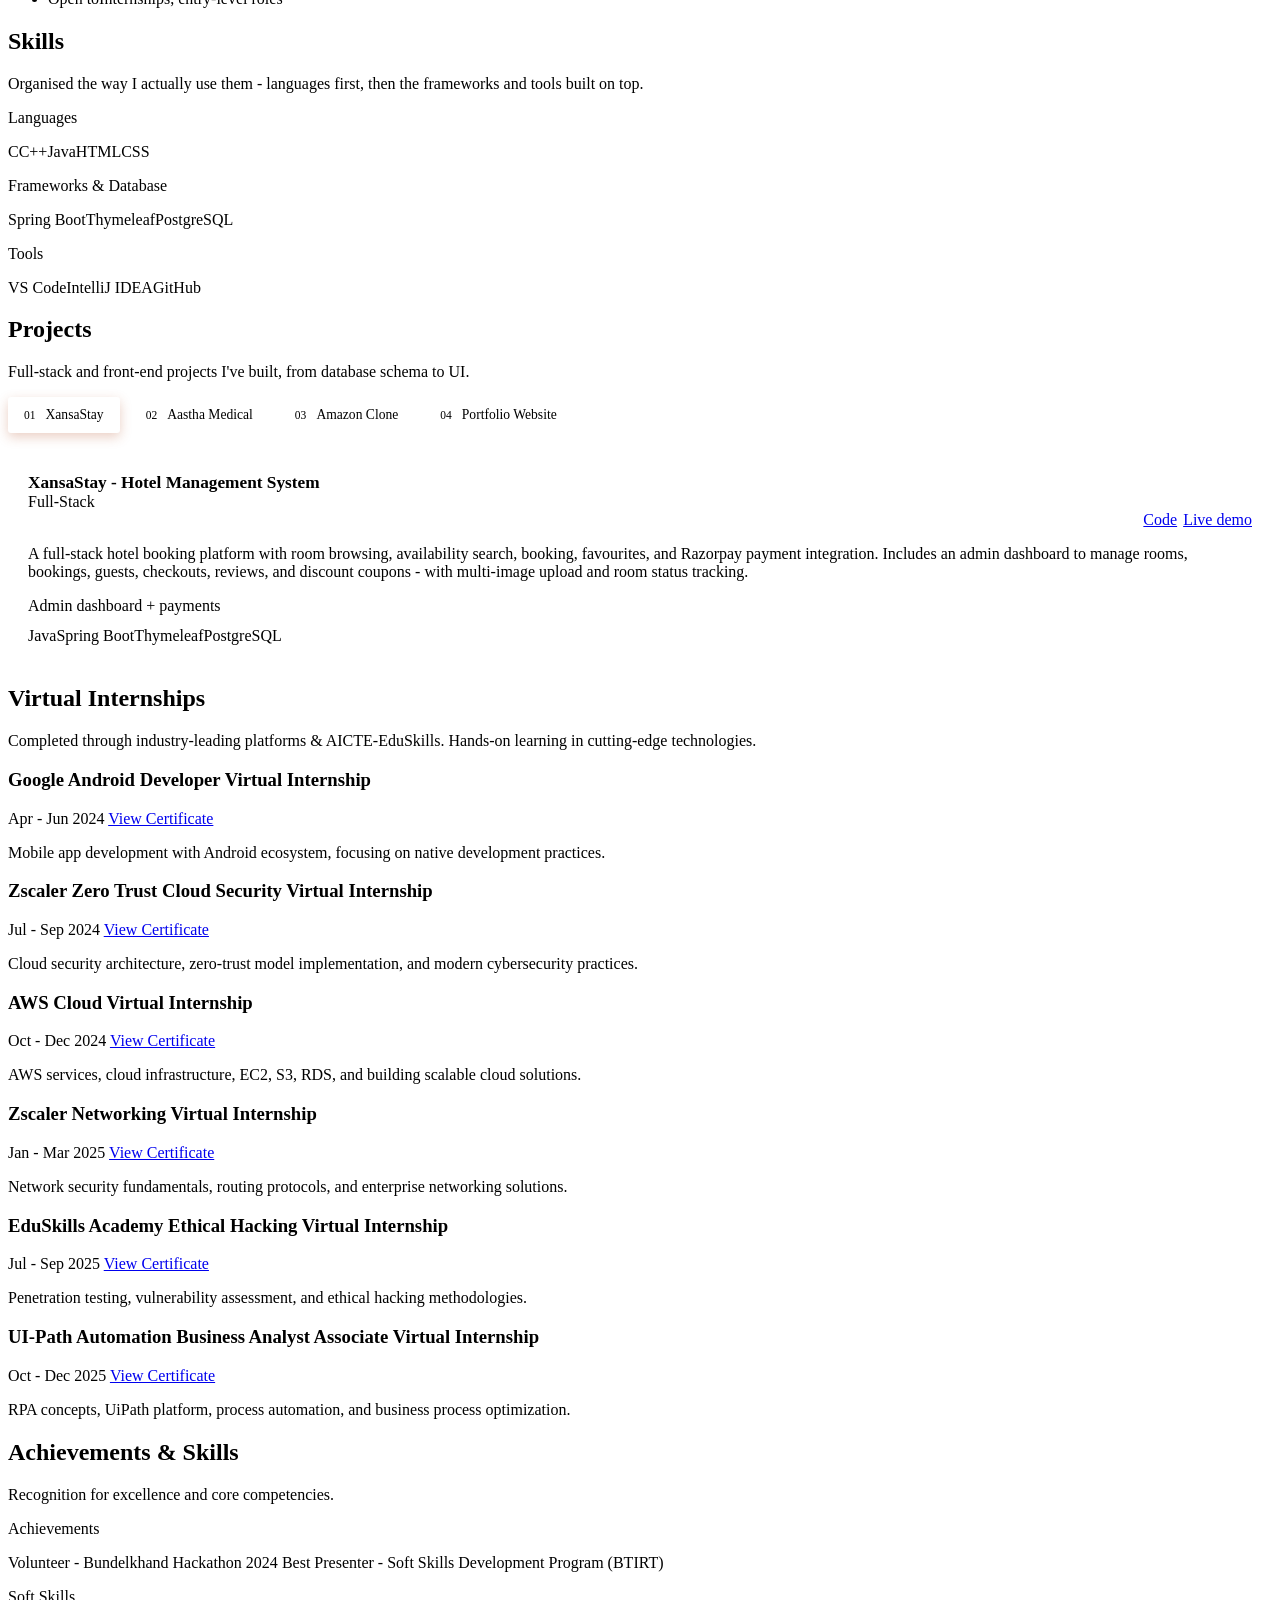
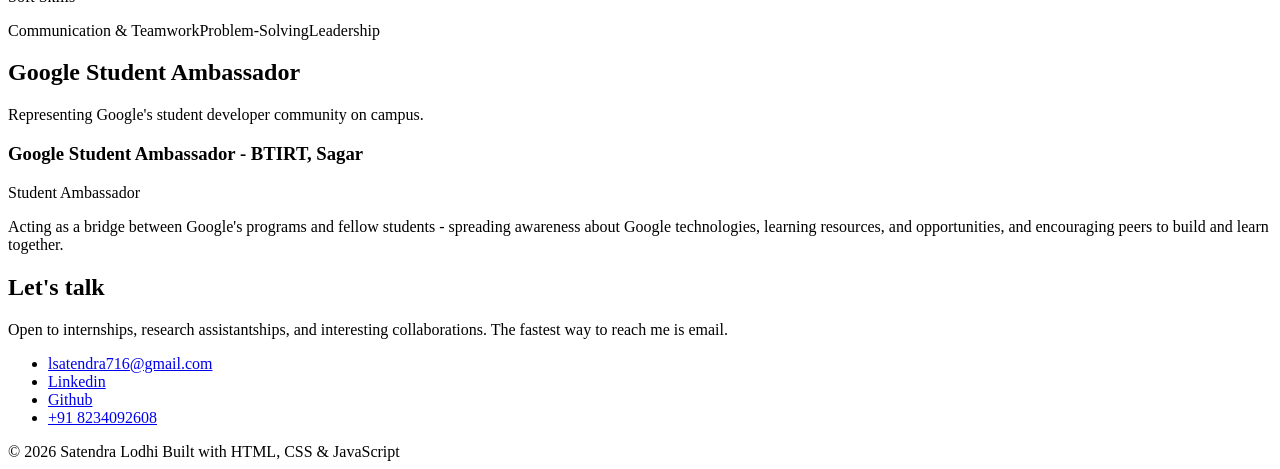
==== commit 3c47a794: "Fix resume PDF path" ====
--- a/portfolio/src/main/resources/templates/index.html
+++ b/portfolio/src/main/resources/templates/index.html
@@ -151,7 +151,7 @@
                 <a class="btn btn-solid" href="#projects">View projects</a>
 
                 <a class="btn btn-outline"
-                   href="/certificates/satendralodhi.pdf"
+                   href="/certificates/Satendra_lodhi.pdf"
                    download="Satendra_Lodhi_Resume.pdf">
                     Download Resume
                 </a>
